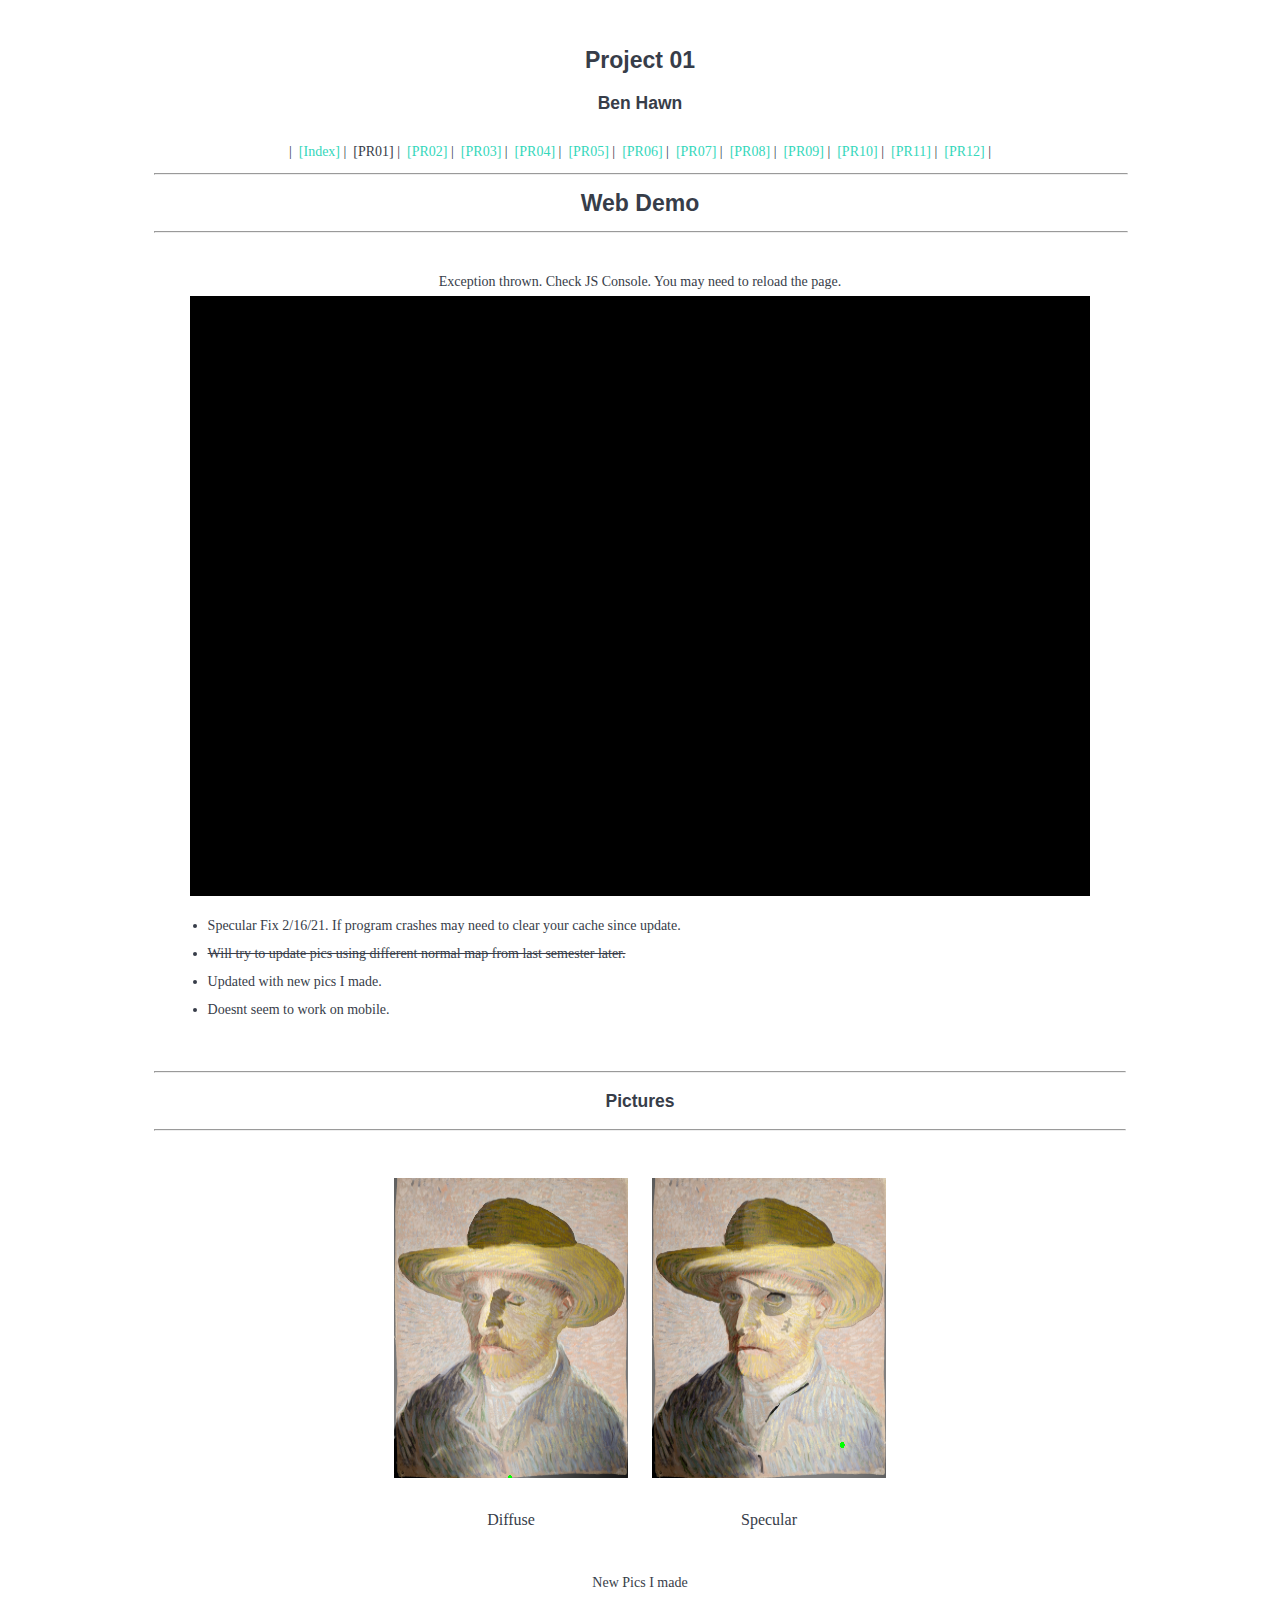
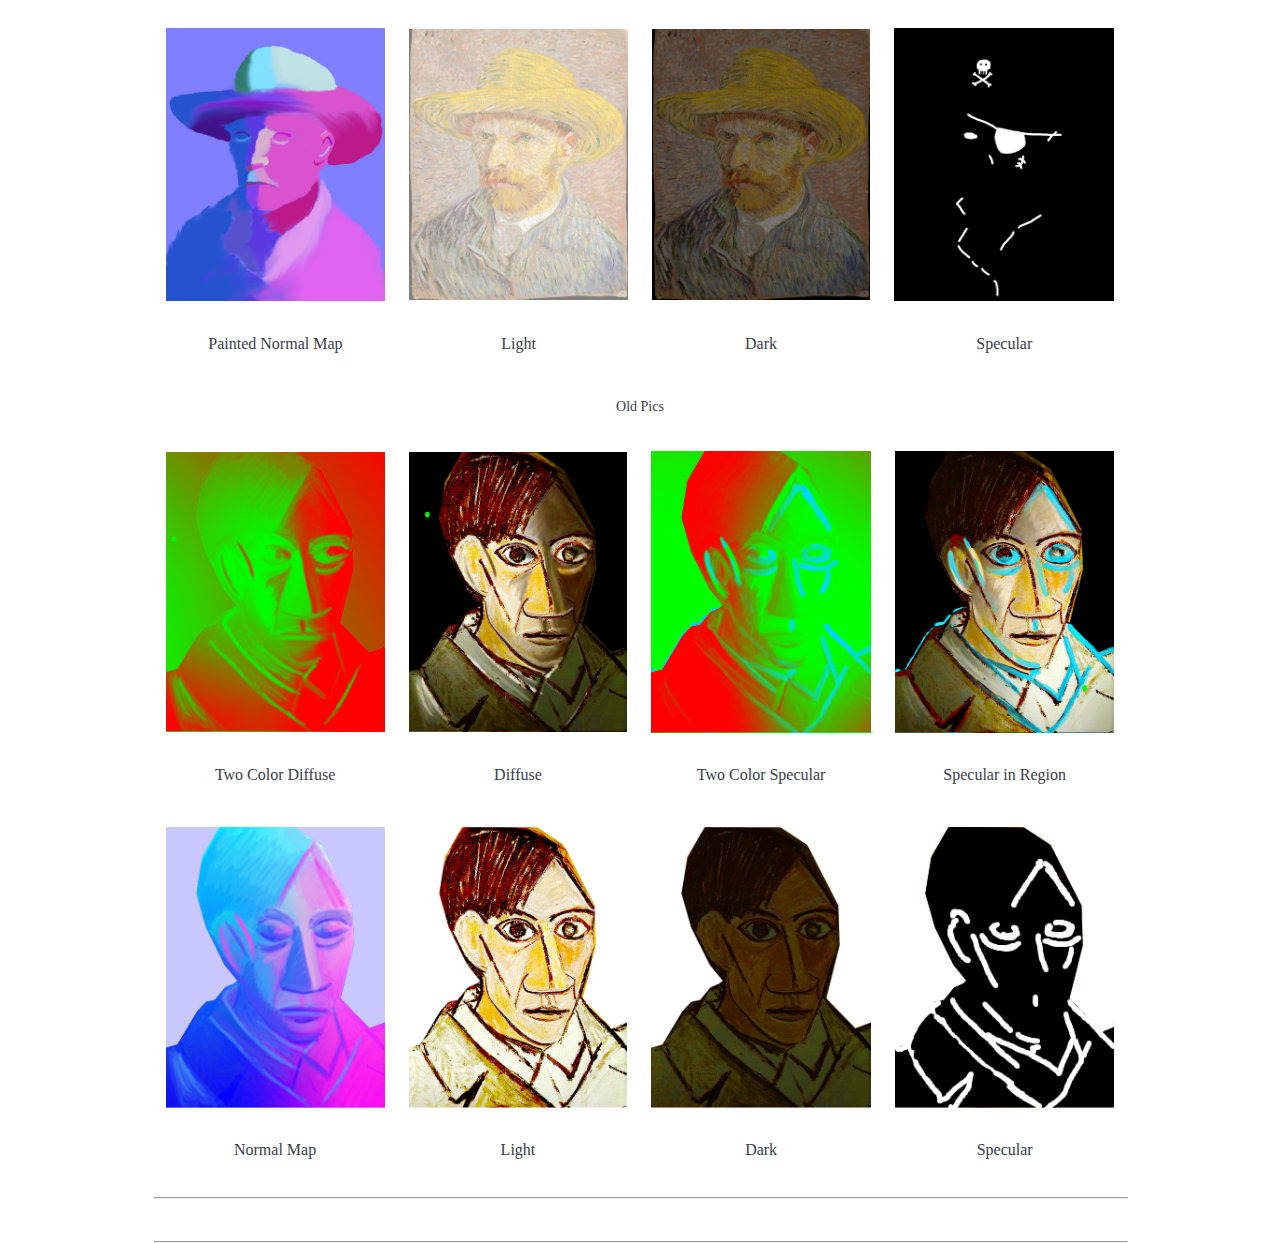
==== pr01/index.html @ 8c8f8797 "Add files via upload" ====
<html><head>
    <meta charset="utf-8">
    <title>PR01</title>
    <link rel="stylesheet" href="style.css">
</head>

<body id="preview">
    
    <!--------------------------- Start Title --------------------------------->
    
    <center>
        <h3 class="code-line" data-line-end="2" data-line-start="1"><a id="Project_09_1"></a>Project 01</h3>
        <h5 class="code-line" data-line-end="3" data-line-start="2"><a id="Ben_Hawn_2"></a>Ben Hawn</h5><br>
	</center>
	
	<!---------------------------- Page Index --------------------------------->
	
	<center>

    	<!-- Course host -->
    	|&nbsp; 
    	<a href="https://bhawn.github.io/CSCE_647">[Index]</a>&nbsp;|&nbsp;
        [PR01]&nbsp;|&nbsp;
    	<a href="https://bhawn.github.io/CSCE_647/pr02">[PR02]</a>&nbsp;|&nbsp; 
    	<a href="https://bhawn.github.io/CSCE_647/pr03">[PR03]</a>&nbsp;|&nbsp;
    	<a href="https://bhawn.github.io/CSCE_647/pr04">[PR04]</a>&nbsp;|&nbsp;
    	<a href="https://bhawn.github.io/CSCE_647/pr05">[PR05]</a>&nbsp;|&nbsp;
    	<a href="https://bhawn.github.io/CSCE_647/pr06">[PR06]</a>&nbsp;|&nbsp;
    	<a href="https://bhawn.github.io/CSCE_647/pr07">[PR07]</a>&nbsp;|&nbsp;
    	<a href="https://bhawn.github.io/CSCE_647/pr08">[PR08]</a>&nbsp;|&nbsp;
    	<a href="https://bhawn.github.io/CSCE_647/pr09">[PR09]</a>&nbsp;|&nbsp;
    	<a href="https://bhawn.github.io/CSCE_647/pr10">[PR10]</a>&nbsp;|&nbsp;
    	<a href="https://bhawn.github.io/CSCE_647/pr11">[PR11]</a>&nbsp;|&nbsp;
    	<a href="https://bhawn.github.io/CSCE_647/pr12">[PR12]</a>&nbsp;|
    	
    	
	</center>
	
	
	<!---------------------------- Web Demo Title ----------------------------->
	
    <hr width="100%">
        <h3 align="center" style="padding-top:0">Web Demo</h3>
    <hr width="100%"><br>
	
	
    <!---------------------------- Start Pictures ----------------------------->
    <!--------------------- Section Title --------------------->
    <!------------------- Emscripten WebDemo loader --------------------------->
    
    <figure id="spinner" style="overflow:visible" hidden=""><div class="spinner"></div>
        <center style="margin-top:.5em"><strong>
            Project 01
        </strong></center>
    </figure>
    <div class="emscripten" id="status"></div>
    <div class="emscripten"><progress id="progress" max="1" value="0" hidden=""></progress></div>
    <canvas class="emscripten" id="canvas" oncontextmenu="event.preventDefault()" tabindex="-1" width="900" height="600" style="cursor: default;"></canvas>
    <div class="emscripten">

        
        <!---------------------- Emscripten Loader -------------------->
        <!--
            Calling stub because of sigaction is expected behavior. 
            SDL_Init makes calls to sigaction. With ASSERTIONS=1 emscripten will 
            warn because signal as not supported. 
        -->
        
        <!--Not really needed but left.-->
        <textarea class="emscripten" id="output" rows="0" style="display: none!important;"></textarea>
        <script>
            var statusElement = document.getElementById("status"),
                progressElement = document.getElementById("progress"),
                spinnerElement = document.getElementById("spinner"),
                Module = {
                    preRun: [],
                    postRun: [],
                    // No longer used. removed printbox
                    
                    print: function() {
                        
                        var e = document.getElementById("output");
                        return e && (e.value = ""),
                        function(t) { 
                            arguments.length > 1 && (t = Array.prototype.slice.call(arguments).join(" ")), 
                            console.log(t), 
                            e && (e.value += t + "\n", e.scrollTop = e.scrollHeight) 
                        }
                    }(),
                    printErr: function(e) { 
                        arguments.length > 1 && (e = Array.prototype.slice.call(arguments).join(" ")), 
                        console.error(e) 
                    },
                    canvas: function() { 
                        var e = document.getElementById("canvas"); 
                        return e.addEventListener("webglcontextlost", (function(e) { 
                            alert("WebGL context lost. You will need to reload the page."), 
                            e.preventDefault() 
                        }), !1), 
                        e 
                    }(),
                    setStatus: function(e) {
                        if (Module.setStatus.last || (Module.setStatus.last = { time: Date.now(), text: "" }), e !== Module.setStatus.last.text) {
                            var t = e.match(/([^(]+)\((\d+(\.\d+)?)\/(\d+)\)/),
                            n = Date.now();
                            t && n - Module.setStatus.last.time < 30 || (Module.setStatus.last.time = n, Module.setStatus.last.text = e, t ? (e = t[1], progressElement.value = 100 * parseInt(t[2]), progressElement.max = 100 * parseInt(t[4]), progressElement.hidden = !1, spinnerElement.hidden = !1) : (progressElement.value = null, progressElement.max = null, progressElement.hidden = !0, e || (spinnerElement.hidden = !0)), statusElement.innerHTML = e)
                        }
                    },
                    totalDependencies: 0,
                    monitorRunDependencies: function(e) { 
                        this.totalDependencies = Math.max(this.totalDependencies, e), 
                        Module.setStatus(e ? "Preparing... (" + (this.totalDependencies - e) + "/" + this.totalDependencies + ")" : "All downloads complete.") 
                    }
                };
                
            Module.setStatus("Downloading..."), 
            
            window.onerror = function() { 
                Module.setStatus("Exception thrown. Check JS Console.\nYou may need to reload the page."), 
                spinnerElement.style.display = "none", 
                Module.setStatus = function(e) { e && Module.printErr("[post-exception status] " + e) }
            }
        </script>
        
       <script async="" src="index.js"></script>
        
		
    </div>
    <ul>
		<li>Specular Fix 2/16/21. If program crashes may need to clear your cache since update.</li>
		<li><strike>Will try to update pics using different normal map from last semester later.</strike></li>
		<li>Updated with new pics I made.</li>
		<li>Doesnt seem to work on mobile.</li>


		
	</ul>
    
    <!---------------------------- Start Pictures ----------------------------->
    <!--------------------- Section Title --------------------->
    
    <br><hr>
    <h5 align="center" style="padding-bottom:1rem">Pictures</h5>
    <hr><br>

	
	<center>
	<table>
            <tbody>
				<tr align="center">
                    <td></td>
                    <td><img alt="diffuse.png" src="diffuse_vg.png" height="300px"></td>
                    <td><img alt="2ColorSpec.png" src="specular_vg_text.png" height="300px"></td>

                    <td></td>
                </tr>
                <tr align="center">
                    <td>
                        
                    </td>
                    <td>
                        <p>Diffuse</p>
                    </td>
                    <td>
                        <p>Specular</p>
                    </td>
					<td>
                    </td>

                </tr>
			
                
			</tbody>
		</table>
		<p>New Pics I made</p>
		<table>
            <tbody>
				<tr align="center">
                    <td><img alt="normal2.png" src="van_gogh_map.png" height="300px"></td>
                    <td><img alt="light1.png" src="van_gogh_light.png" height="300px"></td>
                    <td><img alt="dark1.png" src="van_gogh_dark.png" height="300px"></td>
                    <td><img alt="spec1.png" src="van_gogh_specular.png" height="300px"></td>
                </tr>
                <tr align="center">
                    <td>
                        <p>Painted Normal Map</p>
                    </td>
                    <td>
                        <p>Light</p>
                    </td>
                    <td>
                        <p>Dark</p>
                    </td>
                    <td>
                        <p>Specular</p>
                    </td>
                </tr>
				</tbody>
		</table>
		<p>Old Pics</p>
		<table>
            <tbody>
				<tr align="center">
                    <td><img alt="two_color_diffuse.png" src="two_color_diffuse.png" height="300px"></td>
                    <td><img alt="diffuse.png" src="diffuse.png" height="300px"></td>
                    <td><img alt="2ColorSpec.png" src="2ColorSpec.png" height="300px"></td>

                    <td><img alt="spec.png" src="spec.png" height="300px"></td>
                </tr>
                <tr align="center">
                    <td>
                        <p>Two Color Diffuse</p>
                    </td>
                    <td>
                        <p>Diffuse</p>
                    </td>
                    <td>
                        <p>Two Color Specular</p>
                    </td>
					<td>
                        <p>Specular in Region</p>
                    </td>

                </tr>
			
			
                <tr align="center">
                    <td><img alt="normal2.png" src="normal2.png" height="300px"></td>
                    <td><img alt="light1.png" src="light1.png" height="300px"></td>
                    <td><img alt="dark1.png" src="dark1.png" height="300px"></td>
                    <td><img alt="spec1.png" src="spec1.png" height="300px"></td>
                </tr>
                <tr align="center">
                    <td>
                        <p>Normal Map</p>
                    </td>
                    <td>
                        <p>Light</p>
                    </td>
                    <td>
                        <p>Dark</p>
                    </td>
                    <td>
                        <p>Specular</p>
                    </td>
                </tr>
        </tbody>
</table>
	</center>
    <hr width="100%"><br>
    <hr width="100%">
    
    


</body></html>
---- pr01/style.css ----
/*<!-- KATEX STYLE -->*/
/*@charset "UTF-8";*/
/*@import 'https://cdnjs.cloudflare.com/ajax/libs/KaTeX/0.9.0-alpha2/katex.min.css';*/
code {color: #c7254e;background-color: #f9f2f4;border-radius: 4px }code, kbd {padding: 2px 4px }kbd {color: #fff;background-color: #333;border-radius: 3px;box-shadow: inset 0 -1px 0 rgba(0, 0, 0, .25) }kbd kbd {padding: 0;font-size: 100%;box-shadow: none }pre {display: block;margin: 0 0 10px;word-break: break-all;word-wrap: break-word;color: #333;background-color: #f5f5f5;border: 1px solid #ccc;border-radius: 4px }pre code {padding: 0;font-size: inherit;color: inherit;white-space: pre-wrap;background-color: transparent;border-radius: 0 }.pre-scrollable {max-height: 340px;overflow-y: scroll }table {background-color: transparent }th {text-align: left }.table {width: 100%;max-width: 100%;margin-bottom: 20px }.table>thead>tr>th {padding: 8px;line-height: 1.4285714;border-top: 1px solid #ddd }.table>thead>tr>td, .table>tbody>tr>th, .table>tbody>tr>td, .table>tfoot>tr>th, .table>tfoot>tr>td {padding: 8px;line-height: 1.4285714;vertical-align: top;border-top: 1px solid #ddd }.table>thead>tr>th {vertical-align: bottom;border-bottom: 2px solid #ddd }.table>caption+thead>tr:first-child>th, .table>caption+thead>tr:first-child>td, .table>colgroup+thead>tr:first-child>th, .table>colgroup+thead>tr:first-child>td, .table>thead:first-child>tr:first-child>th, .table>thead:first-child>tr:first-child>td {border-top: 0 }.table>tbody+tbody {border-top: 2px solid #ddd }.table .table {background-color: #fff }
.table-condensed>thead>tr>th, .table-condensed>thead>tr>td, .table-condensed>tbody>tr>th, .table-condensed>tbody>tr>td, .table-condensed>tfoot>tr>th, .table-condensed>tfoot>tr>td {padding: 5px }.table-bordered, .table-bordered>thead>tr>th, .table-bordered>thead>tr>td, .table-bordered>tbody>tr>th, .table-bordered>tbody>tr>td, .table-bordered>tfoot>tr>th, .table-bordered>tfoot>tr>td {border: 1px solid #ddd }.table-bordered>thead>tr>th, .table-bordered>thead>tr>td {border-bottom-width: 2px }.table-striped>tbody>tr:nth-child(odd)>td, .table-striped>tbody>tr:nth-child(odd)>th {background-color: #f9f9f9 }.table-hover>tbody>tr:hover>td, .table-hover>tbody>tr:hover>th {background-color: #f5f5f5 }table col[class*="col-"] {position: static;float: none;display: table-column }table td[class*="col-"], table th[class*="col-"] {position: static;float: none;display: table-cell }.table>thead>tr>td.active, .table>thead>tr>th.active, .table>thead>tr.active>td, .table>thead>tr.active>th, .table>tbody>tr>td.active, .table>tbody>tr>th.active, .table>tbody>tr.active>td, .table>tbody>tr.active>th, .table>tfoot>tr>td.active, .table>tfoot>tr>th.active, .table>tfoot>tr.active>td, .table>tfoot>tr.active>th {background-color: #f5f5f5 }.table-hover>tbody>tr>td.active:hover, .table-hover>tbody>tr>th.active:hover, .table-hover>tbody>tr.active:hover>td, .table-hover>tbody>tr:hover>.active, .table-hover>tbody>tr.active:hover>th {background-color: #e8e8e8 }.table>thead>tr>td.success, .table>thead>tr>th.success, .table>thead>tr.success>td, .table>thead>tr.success>th, .table>tbody>tr>td.success, .table>tbody>tr>th.success, .table>tbody>tr.success>td, .table>tbody>tr.success>th, .table>tfoot>tr>td.success, .table>tfoot>tr>th.success, .table>tfoot>tr.success>td, .table>tfoot>tr.success>th {background-color: #dff0d8 }.table-hover>tbody>tr>td.success:hover, .table-hover>tbody>tr>th.success:hover, .table-hover>tbody>tr.success:hover>td, .table-hover>tbody>tr:hover>.success, .table-hover>tbody>tr.success:hover>th {background-color: #d0e9c6 }.table>thead>tr>td.info, .table>thead>tr>th.info, .table>thead>tr.info>td, .table>thead>tr.info>th, .table>tbody>tr>td.info, .table>tbody>tr>th.info, .table>tbody>tr.info>td, .table>tbody>tr.info>th, .table>tfoot>tr>td.info, .table>tfoot>tr>th.info, .table>tfoot>tr.info>td, .table>tfoot>tr.info>th {background-color: #d9edf7 }.table-hover>tbody>tr>td.info:hover, .table-hover>tbody>tr>th.info:hover, .table-hover>tbody>tr.info:hover>td, .table-hover>tbody>tr:hover>.info, .table-hover>tbody>tr.info:hover>th {background-color: #c4e3f3 }.table>thead>tr>td.warning, .table>thead>tr>th.warning, .table>thead>tr.warning>td, .table>thead>tr.warning>th, .table>tbody>tr>td.warning, .table>tbody>tr>th.warning, .table>tbody>tr.warning>td, .table>tbody>tr.warning>th, .table>tfoot>tr>td.warning, .table>tfoot>tr>th.warning, .table>tfoot>tr.warning>td, .table>tfoot>tr.warning>th {background-color: #fcf8e3 }.table-hover>tbody>tr>td.warning:hover, .table-hover>tbody>tr>th.warning:hover, .table-hover>tbody>tr.warning:hover>td, .table-hover>tbody>tr:hover>.warning, .table-hover>tbody>tr.warning:hover>th {background-color: #faf2cc }.table>thead>tr>td.danger, .table>thead>tr>th.danger, .table>thead>tr.danger>td, .table>thead>tr.danger>th, .table>tbody>tr>td.danger, .table>tbody>tr>th.danger, .table>tbody>tr.danger>td, .table>tbody>tr.danger>th, .table>tfoot>tr>td.danger, .table>tfoot>tr>th.danger, .table>tfoot>tr.danger>td, .table>tfoot>tr.danger>th {background-color: #f2dede }.table-hover>tbody>tr>td.danger:hover, .table-hover>tbody>tr>th.danger:hover, .table-hover>tbody>tr.danger:hover>td, .table-hover>tbody>tr:hover>.danger, .table-hover>tbody>tr.danger:hover>th {background-color: #ebcccc }fieldset {border: 0;min-width: 0 }legend {display: block;width: 100%;margin-bottom: 20px;font-size: 21px;line-height: inherit;color: #333;border-bottom: 1px solid #e5e5e5 }label {display: inline-block;max-width: 100%;margin-bottom: 5px;font-weight: 700 }input[type="radio"], input[type="checkbox"] {margin: 4px 0 0;margin-top: 1px \9;line-height: normal }input[type="file"] {display: block }input[type="range"] {display: block;width: 100% }select[multiple], select[size] {height: auto }input[type="file"]:focus, input[type="radio"]:focus, input[type="checkbox"]:focus {outline: thin dotted;outline: 5px auto -webkit-focus-ring-color;outline-offset: -2px }output {padding-top: 7px }output, .form-control {display: block;font-size: 14px;line-height: 1.4285714;color: #555 }.form-control {width: 100%;height: 34px;padding: 6px 12px;background-color: #fff;background-image: none;border: 1px solid #ccc;border-radius: 4px;box-shadow: inset 0 1px 1px rgba(0, 0, 0, .075);transition: border-color ease-in-out .15s, box-shadow ease-in-out .15s }.form-control:focus {border-color: #66afe9;outline: 0;box-shadow: inset 0 1px 1px rgba(0, 0, 0, .075), 0 0 8px rgba(102, 175, 233, .6) }.form-control::-moz-placeholder {color: #777;opacity: 1 }.form-control:-ms-input-placeholder {color: #777 }
.form-control::-webkit-input-placeholder {color: #777 }.form-control[disabled], .form-control[readonly], fieldset[disabled] .form-control {cursor: not-allowed;background-color: #eee;opacity: 1 }textarea.form-control {height: auto }input[type="date"], input[type="time"], input[type="datetime-local"], input[type="month"] {line-height: 34px;line-height: 1.4285714 \0 }input[type="date"].input-sm, .form-horizontal .form-group-sm input.form-control[type="date"], .input-group-sm>input.form-control[type="date"], .input-group-sm>input.input-group-addon[type="date"], .input-group-sm>.input-group-btn>input.btn[type="date"], input[type="time"].input-sm, .form-horizontal .form-group-sm input.form-control[type="time"], .input-group-sm>input.form-control[type="time"], .input-group-sm>input.input-group-addon[type="time"], .input-group-sm>.input-group-btn>input.btn[type="time"], input[type="datetime-local"].input-sm, .form-horizontal .form-group-sm input.form-control[type="datetime-local"], .input-group-sm>input.form-control[type="datetime-local"], .input-group-sm>input.input-group-addon[type="datetime-local"], .input-group-sm>.input-group-btn>input.btn[type="datetime-local"], input[type="month"].input-sm, .form-horizontal .form-group-sm input.form-control[type="month"], .input-group-sm>input.form-control[type="month"], .input-group-sm>input.input-group-addon[type="month"], .input-group-sm>.input-group-btn>input.btn[type="month"] {line-height: 30px }input[type="date"].input-lg, .form-horizontal .form-group-lg input.form-control[type="date"], .input-group-lg>input.form-control[type="date"], .input-group-lg>input.input-group-addon[type="date"], .input-group-lg>.input-group-btn>input.btn[type="date"], input[type="time"].input-lg, .form-horizontal .form-group-lg input.form-control[type="time"], .input-group-lg>input.form-control[type="time"], .input-group-lg>input.input-group-addon[type="time"], .input-group-lg>.input-group-btn>input.btn[type="time"], input[type="datetime-local"].input-lg, .form-horizontal .form-group-lg input.form-control[type="datetime-local"], .input-group-lg>input.form-control[type="datetime-local"], .input-group-lg>input.input-group-addon[type="datetime-local"], .input-group-lg>.input-group-btn>input.btn[type="datetime-local"], input[type="month"].input-lg, .form-horizontal .form-group-lg input.form-control[type="month"], .input-group-lg>input.form-control[type="month"], .input-group-lg>input.input-group-addon[type="month"], .input-group-lg>.input-group-btn>input.btn[type="month"] {line-height: 46px }.form-group {margin-bottom: 15px }.radio, .checkbox {position: relative;display: block;min-height: 20px;margin-top: 10px;margin-bottom: 10px }.radio label, .checkbox label {padding-left: 20px;margin-bottom: 0;font-weight: 400;cursor: pointer }.radio input[type="radio"], .radio-inline input[type="radio"], .checkbox input[type="checkbox"], .checkbox-inline input[type="checkbox"] {position: absolute;margin-left: -20px;margin-top: 4px \9 }.radio+.radio, .checkbox+.checkbox {margin-top: -5px }.radio-inline, .checkbox-inline {display: inline-block;padding-left: 20px;margin-bottom: 0;vertical-align: middle;font-weight: 400;cursor: pointer }.radio-inline+.radio-inline, .checkbox-inline+.checkbox-inline {margin-top: 0;margin-left: 10px }input[type="radio"][disabled], input[type="radio"].disabled, fieldset[disabled] input[type="radio"], input[type="checkbox"][disabled], input[type="checkbox"].disabled, fieldset[disabled] input[type="checkbox"], .radio-inline.disabled, fieldset[disabled] .radio-inline, .checkbox-inline.disabled, fieldset[disabled] .checkbox-inline, .radio.disabled label, fieldset[disabled] .radio label, .checkbox.disabled label, fieldset[disabled] .checkbox label {cursor: not-allowed }.form-control-static {padding-top: 7px;padding-bottom: 7px;margin-bottom: 0 }.form-control-static.input-lg, .form-horizontal .form-group-lg .form-control-static.form-control, .input-group-lg>.form-control-static.form-control, .input-group-lg>.form-control-static.input-group-addon, .input-group-lg>.input-group-btn>.form-control-static.btn, .form-control-static.input-sm, .form-horizontal .form-group-sm .form-control-static.form-control, .input-group-sm>.form-control-static.form-control, .input-group-sm>.form-control-static.input-group-addon, .input-group-sm>.input-group-btn>.form-control-static.btn {padding-left: 0;padding-right: 0 }.input-sm, .form-horizontal .form-group-sm .form-control, .input-group-sm>.form-control {height: 30px;padding: 5px 10px;font-size: 12px;line-height: 1.5;border-radius: 3px }.input-group-sm>.input-group-addon {height: 30px;line-height: 1.5 }.input-group-sm>.input-group-btn>.btn {height: 30px;padding: 5px 10px;font-size: 12px;line-height: 1.5;border-radius: 3px }select.input-sm, .form-horizontal .form-group-sm select.form-control, .input-group-sm>select.form-control, .input-group-sm>select.input-group-addon, .input-group-sm>.input-group-btn>select.btn {height: 30px;line-height: 30px }textarea.input-sm, .form-horizontal .form-group-sm textarea.form-control, .input-group-sm>textarea.form-control, .input-group-sm>textarea.input-group-addon, .input-group-sm>.input-group-btn>textarea.btn, select[multiple].input-sm, .form-horizontal .form-group-sm select.form-control[multiple], .input-group-sm>select.form-control[multiple], .input-group-sm>select.input-group-addon[multiple], .input-group-sm>.input-group-btn>select.btn[multiple] {height: auto }.input-lg, .form-horizontal .form-group-lg .form-control, .input-group-lg>.form-control {height: 46px;padding: 10px 16px;font-size: 18px;line-height: 1.33;border-radius: 6px }.input-group-lg>.input-group-addon {height: 46px;line-height: 1.33 }.input-group-lg>.input-group-btn>.btn {height: 46px;padding: 10px 16px;font-size: 18px;line-height: 1.33;border-radius: 6px }select.input-lg, .form-horizontal .form-group-lg select.form-control, .input-group-lg>select.form-control, .input-group-lg>select.input-group-addon, .input-group-lg>.input-group-btn>select.btn {height: 46px;line-height: 46px }textarea.input-lg, .form-horizontal .form-group-lg textarea.form-control, .input-group-lg>textarea.form-control, .input-group-lg>textarea.input-group-addon, .input-group-lg>.input-group-btn>textarea.btn, select[multiple].input-lg, .form-horizontal .form-group-lg select.form-control[multiple], .input-group-lg>select.form-control[multiple], .input-group-lg>select.input-group-addon[multiple], .input-group-lg>.input-group-btn>select.btn[multiple] {height: auto }.has-feedback {position: relative }.has-feedback .form-control {padding-right: 42.5px }
.form-control-feedback {position: absolute;top: 25px;right: 0;z-index: 2;display: block;width: 34px;height: 34px;line-height: 34px;text-align: center }.input-lg+.form-control-feedback, .form-horizontal .form-group-lg .form-control+.form-control-feedback, .input-group-lg>.form-control+.form-control-feedback, .input-group-lg>.input-group-addon+.form-control-feedback, .input-group-lg>.input-group-btn>.btn+.form-control-feedback {width: 46px;height: 46px;line-height: 46px }.input-sm+.form-control-feedback, .form-horizontal .form-group-sm .form-control+.form-control-feedback, .input-group-sm>.form-control+.form-control-feedback, .input-group-sm>.input-group-addon+.form-control-feedback, .input-group-sm>.input-group-btn>.btn+.form-control-feedback {width: 30px;height: 30px;line-height: 30px }.has-success .help-block, .has-success .control-label, .has-success .radio, .has-success .checkbox, .has-success .radio-inline, .has-success .checkbox-inline {color: #3c763d }.has-success .form-control {border-color: #3c763d;box-shadow: inset 0 1px 1px rgba(0, 0, 0, .075) }.has-success .form-control:focus {border-color: #2b542c;box-shadow: inset 0 1px 1px rgba(0, 0, 0, .075), 0 0 6px #67b168 }.has-success .input-group-addon {color: #3c763d;border-color: #3c763d;background-color: #dff0d8 }.has-success .form-control-feedback {color: #3c763d }.has-warning .help-block, .has-warning .control-label, .has-warning .radio, .has-warning .checkbox, .has-warning .radio-inline, .has-warning .checkbox-inline {color: #8a6d3b }.has-warning .form-control {border-color: #8a6d3b;box-shadow: inset 0 1px 1px rgba(0, 0, 0, .075) }.has-warning .form-control:focus {border-color: #66512c;box-shadow: inset 0 1px 1px rgba(0, 0, 0, .075), 0 0 6px #c0a16b }.has-warning .input-group-addon {color: #8a6d3b;border-color: #8a6d3b;background-color: #fcf8e3 }.has-warning .form-control-feedback {color: #8a6d3b }.has-error .help-block, .has-error .control-label, .has-error .radio, .has-error .checkbox, .has-error .radio-inline, .has-error .checkbox-inline {color: #a94442 }.has-error .form-control {border-color: #a94442;box-shadow: inset 0 1px 1px rgba(0, 0, 0, .075) }.has-error .form-control:focus {border-color: #843534;box-shadow: inset 0 1px 1px rgba(0, 0, 0, .075), 0 0 6px #ce8483 }.has-error .input-group-addon {color: #a94442;border-color: #a94442;background-color: #f2dede }.has-error .form-control-feedback {color: #a94442 }.has-feedback label.sr-only~.form-control-feedback {top: 0 }.help-block {display: block;margin-top: 5px;margin-bottom: 10px;color: #737373 }.form-horizontal .radio, .form-horizontal .checkbox, .form-horizontal .radio-inline, .form-horizontal .checkbox-inline {margin-top: 0;margin-bottom: 0;padding-top: 7px }.form-horizontal .radio, .form-horizontal .checkbox {min-height: 27px }.form-horizontal .form-group {margin-left: -15px;margin-right: -15px }.form-horizontal .form-group:before {content: " ";display: table }.form-horizontal .form-group:after {content: " ";display: table;clear: both }.form-horizontal .has-feedback .form-control-feedback {top: 0;right: 15px }.btn {display: inline-block;vertical-align: middle;cursor: pointer;background-image: none;border: 1px solid transparent;white-space: nowrap;-webkit-user-select: none;-moz-user-select: none;-ms-user-select: none;user-select: none }.btn:focus, .btn:active:focus, .btn.active:focus {outline: thin dotted;outline: 5px auto -webkit-focus-ring-color;outline-offset: -2px }.btn:hover, .btn:focus {color: #333;text-decoration: none }.btn:active, .btn.active {outline: 0;background-image: none;box-shadow: inset 0 3px 5px rgba(0, 0, 0, .125) }.btn.disabled, .btn[disabled], fieldset[disabled] .btn {cursor: not-allowed;pointer-events: none;opacity: .65;filter: alpha(opacity=65);box-shadow: none }.btn-default {color: #333;background-color: #fff;border-color: #ccc }.btn-default:hover, .btn-default:focus, .btn-default:active, .btn-default.active, .open>.btn-default.dropdown-toggle {color: #333;background-color: #e6e6e6;border-color: #adadad }.btn-default:active, .btn-default.active, .open>.btn-default.dropdown-toggle {background-image: none }.btn-default.disabled, .btn-default.disabled:hover, .btn-default.disabled:focus, .btn-default.disabled:active, .btn-default.disabled.active, .btn-default[disabled], .btn-default[disabled]:hover, .btn-default[disabled]:focus, .btn-default[disabled]:active, .btn-default[disabled].active, fieldset[disabled] .btn-default, fieldset[disabled] .btn-default:hover, fieldset[disabled] .btn-default:focus, fieldset[disabled] .btn-default:active, fieldset[disabled] .btn-default.active {background-color: #fff;border-color: #ccc }.btn-default .badge {color: #fff;background-color: #333 }.btn-primary {color: #fff;background-color: #428bca;border-color: #357ebd }.btn-primary:hover, .btn-primary:focus, .btn-primary:active, .btn-primary.active, .open>.btn-primary.dropdown-toggle {color: #fff;background-color: #3071a9;border-color: #285e8e }.btn-primary:active, .btn-primary.active, .open>.btn-primary.dropdown-toggle {background-image: none }.btn-primary.disabled, .btn-primary.disabled:hover, .btn-primary.disabled:focus, .btn-primary.disabled:active, .btn-primary.disabled.active, .btn-primary[disabled], .btn-primary[disabled]:hover, .btn-primary[disabled]:focus, .btn-primary[disabled]:active, .btn-primary[disabled].active, fieldset[disabled] .btn-primary, fieldset[disabled] .btn-primary:hover, fieldset[disabled] .btn-primary:focus, fieldset[disabled] .btn-primary:active, fieldset[disabled] .btn-primary.active {background-color: #428bca;border-color: #357ebd }.btn-primary .badge {color: #428bca;background-color: #fff }.btn-success {color: #fff;background-color: #5cb85c;border-color: #4cae4c }.btn-success:hover, .btn-success:focus, .btn-success:active, .btn-success.active, .open>.btn-success.dropdown-toggle {color: #fff;background-color: #449d44;border-color: #398439 }.btn-success:active, .btn-success.active, .open>.btn-success.dropdown-toggle {background-image: none }.btn-success.disabled, .btn-success.disabled:hover, .btn-success.disabled:focus, .btn-success.disabled:active, .btn-success.disabled.active, .btn-success[disabled], .btn-success[disabled]:hover, .btn-success[disabled]:focus, .btn-success[disabled]:active, .btn-success[disabled].active, fieldset[disabled] .btn-success, fieldset[disabled] .btn-success:hover, fieldset[disabled] .btn-success:focus, fieldset[disabled] .btn-success:active, fieldset[disabled] .btn-success.active {background-color: #5cb85c;border-color: #4cae4c }.btn-success .badge {color: #5cb85c;background-color: #fff }.btn-info {color: #fff;background-color: #5bc0de;border-color: #46b8da }.btn-info:hover, .btn-info:focus, .btn-info:active, .btn-info.active, .open>.btn-info.dropdown-toggle {color: #fff;background-color: #31b0d5;border-color: #269abc }.btn-info:active, .btn-info.active, .open>.btn-info.dropdown-toggle {background-image: none }.btn-info.disabled, .btn-info.disabled:hover, .btn-info.disabled:focus, .btn-info.disabled:active, .btn-info.disabled.active, .btn-info[disabled], .btn-info[disabled]:hover, .btn-info[disabled]:focus, .btn-info[disabled]:active, .btn-info[disabled].active, fieldset[disabled] .btn-info, fieldset[disabled] .btn-info:hover, fieldset[disabled] .btn-info:focus, fieldset[disabled] .btn-info:active, fieldset[disabled] .btn-info.active {background-color: #5bc0de;border-color: #46b8da }.btn-info .badge {color: #5bc0de;background-color: #fff }.btn-warning {color: #fff;background-color: #f0ad4e;border-color: #eea236 }.btn-warning:hover, .btn-warning:focus, .btn-warning:active, .btn-warning.active, .open>.btn-warning.dropdown-toggle {color: #fff;background-color: #ec971f;border-color: #d58512 }.btn-warning:active, .btn-warning.active, .open>.btn-warning.dropdown-toggle {background-image: none }.btn-warning.disabled, .btn-warning.disabled:hover, .btn-warning.disabled:focus, .btn-warning.disabled:active, .btn-warning.disabled.active, .btn-warning[disabled], .btn-warning[disabled]:hover, .btn-warning[disabled]:focus, .btn-warning[disabled]:active, .btn-warning[disabled].active, fieldset[disabled] .btn-warning, fieldset[disabled] .btn-warning:hover, fieldset[disabled] .btn-warning:focus, fieldset[disabled] .btn-warning:active, fieldset[disabled] .btn-warning.active {background-color: #f0ad4e;border-color: #eea236 }
.btn-warning .badge {color: #f0ad4e;background-color: #fff }.btn-danger {color: #fff;background-color: #d9534f;border-color: #d43f3a }.btn-danger:hover, .btn-danger:focus, .btn-danger:active, .btn-danger.active, .open>.btn-danger.dropdown-toggle {color: #fff;background-color: #c9302c;border-color: #ac2925 }.btn-danger:active, .btn-danger.active, .open>.btn-danger.dropdown-toggle {background-image: none }.btn-danger.disabled, .btn-danger.disabled:hover, .btn-danger.disabled:focus, .btn-danger.disabled:active, .btn-danger.disabled.active, .btn-danger[disabled], .btn-danger[disabled]:hover, .btn-danger[disabled]:focus, .btn-danger[disabled]:active, .btn-danger[disabled].active, fieldset[disabled] .btn-danger, fieldset[disabled] .btn-danger:hover, fieldset[disabled] .btn-danger:focus, fieldset[disabled] .btn-danger:active, fieldset[disabled] .btn-danger.active {background-color: #d9534f;border-color: #d43f3a }.btn-danger .badge {color: #d9534f;background-color: #fff }.btn-link {color: #428bca;font-weight: 400;cursor: pointer;border-radius: 0 }.btn-link, .btn-link:active, .btn-link[disabled], fieldset[disabled] .btn-link {background-color: transparent;box-shadow: none }.btn-link, .btn-link:hover, .btn-link:focus, .btn-link:active {border-color: transparent }.btn-link:hover, .btn-link:focus {color: #2a6496;text-decoration: underline;background-color: transparent }.btn-link[disabled]:hover, .btn-link[disabled]:focus, fieldset[disabled] .btn-link:hover, fieldset[disabled] .btn-link:focus {color: #777;text-decoration: none }.btn-lg {padding: 10px 16px;font-size: 18px;line-height: 1.33;border-radius: 6px }.btn-sm {padding: 5px 10px }.btn-sm, .btn-xs {font-size: 12px;line-height: 1.5;border-radius: 3px }.btn-xs {padding: 1px 5px }.btn-block {display: block;width: 100% }.btn-block+.btn-block {margin-top: 5px }input[type="submit"].btn-block, input[type="reset"].btn-block, input[type="button"].btn-block {width: 100% }.fade {opacity: 0;transition: opacity .15s linear }.fade.in {opacity: 1 }.collapse {display: none }.collapse.in {display: block }tr.collapse.in {display: table-row }tbody.collapse.in {display: table-row-group }.collapsing {position: relative;height: 0;overflow: hidden;transition: height .35s ease }.input-group {position: relative;display: table;border-collapse: separate }.input-group[class*="col-"] {float: none;padding-left: 0;padding-right: 0 }.input-group .form-control {position: relative;z-index: 2;float: left;width: 100%;margin-bottom: 0 }.input-group-addon, .input-group-btn, .input-group .form-control {display: table-cell }.input-group-addon:not(:first-child):not(:last-child), .input-group-btn:not(:first-child):not(:last-child), .input-group .form-control:not(:first-child):not(:last-child) {border-radius: 0 }.input-group-addon {white-space: nowrap }.input-group-addon, .input-group-btn {width: 1%;vertical-align: middle }.input-group-addon {padding: 6px 12px;font-size: 14px;font-weight: 400;line-height: 1;color: #555;text-align: center;background-color: #eee;border: 1px solid #ccc;border-radius: 4px }.input-group-addon.input-sm, .form-horizontal .form-group-sm .input-group-addon.form-control, .input-group-sm>.input-group-addon, .input-group-sm>.input-group-btn>.input-group-addon.btn {padding: 5px 10px;font-size: 12px;border-radius: 3px }.input-group-addon.input-lg, .form-horizontal .form-group-lg .input-group-addon.form-control, .input-group-lg>.input-group-addon, .input-group-lg>.input-group-btn>.input-group-addon.btn {padding: 10px 16px;font-size: 18px;border-radius: 6px }.input-group-addon input[type="radio"], .input-group-addon input[type="checkbox"] {margin-top: 0 }.input-group .form-control:first-child, .input-group-addon:first-child, .input-group-btn:first-child>.btn, .input-group-btn:first-child>.btn-group>.btn, .input-group-btn:first-child>.dropdown-toggle, .input-group-btn:last-child>.btn:not(:last-child):not(.dropdown-toggle), .input-group-btn:last-child>.btn-group:not(:last-child)>.btn {border-bottom-right-radius: 0;border-top-right-radius: 0 }.input-group-addon:first-child {border-right: 0 }.input-group .form-control:last-child, .input-group-addon:last-child, .input-group-btn:last-child>.btn, .input-group-btn:last-child>.btn-group>.btn, .input-group-btn:last-child>.dropdown-toggle, .input-group-btn:first-child>.btn:not(:first-child), .input-group-btn:first-child>.btn-group:not(:first-child)>.btn {border-bottom-left-radius: 0;border-top-left-radius: 0 }.input-group-addon:last-child {border-left: 0 }.input-group-btn {font-size: 0;white-space: nowrap }.input-group-btn, .input-group-btn>.btn {position: relative }.input-group-btn>.btn+.btn {margin-left: -1px }.input-group-btn>.btn:hover, .input-group-btn>.btn:focus, .input-group-btn>.btn:active {z-index: 2 }.input-group-btn:first-child>.btn, .input-group-btn:first-child>.btn-group {margin-right: -1px }.input-group-btn:last-child>.btn, .input-group-btn:last-child>.btn-group {margin-left: -1px }.pagination {display: inline-block;padding-left: 0;margin: 20px 0;border-radius: 4px }.pagination>li {display: inline }.pagination>li>a, .pagination>li>span {position: relative;float: left;padding: 6px 12px;line-height: 1.4285714;text-decoration: none;color: #428bca;background-color: #fff;border: 1px solid #ddd;margin-left: -1px }.pagination>li:first-child>a, .pagination>li:first-child>span {margin-left: 0;border-bottom-left-radius: 4px;border-top-left-radius: 4px }.pagination>li:last-child>a, .pagination>li:last-child>span {border-bottom-right-radius: 4px;border-top-right-radius: 4px }.pagination>li>a:hover, .pagination>li>a:focus, .pagination>li>span:hover, .pagination>li>span:focus {color: #2a6496;background-color: #eee;border-color: #ddd }.pagination>.active>a, .pagination>.active>a:hover, .pagination>.active>a:focus, .pagination>.active>span, .pagination>.active>span:hover, .pagination>.active>span:focus {z-index: 2;color: #fff;background-color: #428bca;border-color: #428bca;cursor: default }.pagination>.disabled>span, .pagination>.disabled>span:hover, .pagination>.disabled>span:focus, .pagination>.disabled>a, .pagination>.disabled>a:hover, .pagination>.disabled>a:focus {color: #777;background-color: #fff;border-color: #ddd;cursor: not-allowed }.pagination-lg>li>a, .pagination-lg>li>span {padding: 10px 16px;font-size: 18px }.pagination-lg>li:first-child>a, .pagination-lg>li:first-child>span {border-bottom-left-radius: 6px;border-top-left-radius: 6px }.pagination-lg>li:last-child>a, .pagination-lg>li:last-child>span {border-bottom-right-radius: 6px;border-top-right-radius: 6px }.pagination-sm>li>a, .pagination-sm>li>span {padding: 5px 10px;font-size: 12px }.pagination-sm>li:first-child>a, .pagination-sm>li:first-child>span {border-bottom-left-radius: 3px;border-top-left-radius: 3px }.pagination-sm>li:last-child>a, .pagination-sm>li:last-child>span {border-bottom-right-radius: 3px;border-top-right-radius: 3px }.close {float: right;font-size: 21px;font-weight: 700;line-height: 1;color: #000;text-shadow: 0 1px 0 #fff;opacity: .2;filter: alpha(opacity=20) }.close:hover, .close:focus {color: #000;text-decoration: none;cursor: pointer;opacity: .5;filter: alpha(opacity=50) }button.close {padding: 0;cursor: pointer;background: 0 0;border: 0;-webkit-appearance: none }.modal-open, .modal {overflow: hidden }.modal {display: none;position: fixed;top: 0;right: 0;bottom: 0;left: 0;z-index: 1050;-webkit-overflow-scrolling: touch;outline: 0 }.modal.fade .modal-dialog {transform: translate3d(0, -25%, 0);transition: transform .3s ease-out }.modal.in .modal-dialog {transform: translate3d(0, 0, 0) }.modal-open .modal {overflow-x: hidden;overflow-y: auto }.modal-dialog {position: relative;width: auto;margin: 10px }.modal-content {position: relative;background-color: #fff;border: 1px solid #999;border: 1px solid rgba(0, 0, 0, .2);border-radius: 6px;box-shadow: 0 3px 9px rgba(0, 0, 0, .5);background-clip: padding-box;outline: 0 }.modal-backdrop {position: fixed;top: 0;right: 0;bottom: 0;left: 0;z-index: 1040;background-color: #000 }.modal-backdrop.fade {opacity: 0;filter: alpha(opacity=0) }.modal-backdrop.in {opacity: .5;filter: alpha(opacity=50) }.modal-header {padding: 15px;border-bottom: 1px solid #e5e5e5;min-height: 16.4285714px }.modal-header .close {margin-top: -2px }.modal-title {margin: 0;line-height: 1.4285714 }.modal-body {position: relative;padding: 15px }
.modal-footer {padding: 15px;text-align: right;border-top: 1px solid #e5e5e5 }.modal-footer:before, .modal-footer:after {content: " ";display: table }.modal-footer:after {clear: both }.modal-footer .btn+.btn {margin-left: 5px;margin-bottom: 0 }.modal-footer .btn-group .btn+.btn {margin-left: -1px }.modal-footer .btn-block+.btn-block {margin-left: 0 }.modal-scrollbar-measure {position: absolute;top: -9999px;width: 50px;height: 50px;overflow: scroll }.clearfix:before, .clearfix:after {content: " ";display: table }.clearfix:after {clear: both }.center-block {display: block;margin-left: auto;margin-right: auto }.pull-right {float: right!important }.pull-left {float: left!important }.hide {display: none!important }.show {display: block!important }.invisible {visibility: hidden }.text-hide {font: 0/0 a;color: transparent;text-shadow: none;background-color: transparent;border: 0 }.hidden {display: none!important;visibility: hidden!important }.affix {position: fixed;transform: translate3d(0, 0, 0) }.hljs {display: block;overflow-x: auto;padding: .5em;background: #002b36;color: #839496;-webkit-text-size-adjust: none }.hljs-comment, .hljs-template_comment, .diff .hljs-header, .hljs-doctype, .hljs-pi, .lisp .hljs-string, .hljs-javadoc {color: #586e75 }.hljs-keyword, .hljs-winutils, .method, .hljs-addition, .css .hljs-tag, .hljs-request, .hljs-status, .nginx .hljs-title {color: #859900 }.hljs-number, .hljs-command, .hljs-string, .hljs-tag .hljs-value, .hljs-rules .hljs-value, .hljs-phpdoc, .hljs-dartdoc, .tex .hljs-formula, .hljs-regexp, .hljs-hexcolor, .hljs-link_url {color: #2aa198 }.hljs-title, .hljs-localvars, .hljs-chunk, .hljs-decorator, .hljs-built_in, .hljs-identifier, .vhdl .hljs-literal, .hljs-id, .css .hljs-function {color: #268bd2 }.hljs-attribute, .hljs-variable, .lisp .hljs-body, .smalltalk .hljs-number, .hljs-constant, .hljs-class .hljs-title, .hljs-parent, .hljs-type, .hljs-link_reference {color: #b58900 }.hljs-preprocessor, .hljs-preprocessor .hljs-keyword, .hljs-pragma, .hljs-shebang, .hljs-symbol, .hljs-symbol .hljs-string, .diff .hljs-change, .hljs-special, .hljs-attr_selector, .hljs-subst, .hljs-cdata, .css .hljs-pseudo, .hljs-header {color: #cb4b16 }.hljs-deletion, .hljs-important {color: #dc322f }.hljs-link_label {color: #6c71c4 }.tex .hljs-formula {background: #073642 }*, *:before, *:after {box-sizing: border-box }html {-ms-text-size-adjust: 100%;-webkit-text-size-adjust: 100% }article, aside, details, figcaption, figure, footer, header, hgroup, main, nav, section, summary {display: block }audio, canvas, progress, video {display: inline-block;vertical-align: baseline }audio:not([controls]) {display: none;height: 0 }[hidden], template {display: none }a {background: 0 0 }a:active, a:hover {outline: 0 }abbr[title] {border-bottom: 1px dotted }b, strong {font-weight: 700 }dfn {font-style: italic }h1 {margin: .67em 0 }mark {background: #ff0;color: #000 }small {font-size: 80% }sub, sup {font-size: 75%;line-height: 0;position: relative;vertical-align: baseline }sup {top: -.5em }sub {bottom: -.25em }images {border: 0 }svg:not(:root) {overflow: hidden }figure {margin: 1em 40px }hr {box-sizing: content-box;height: 0 }pre {overflow: auto }code, kbd {font-size: 1em }code, kbd, pre, samp {font-family: monospace, monospace }samp {font-size: 1em }button, input, optgroup, select, textarea {color: inherit;font: inherit;margin: 0 }button {overflow: visible }button, select {text-transform: none }button, html input[type="button"], input[type="reset"], input[type="submit"] {-webkit-appearance: button;cursor: pointer }button[disabled], html input[disabled] {cursor: default }button::-moz-focus-inner, input::-moz-focus-inner {border: 0;padding: 0 }input {line-height: normal }input[type="checkbox"], input[type="radio"] {box-sizing: border-box;padding: 0;margin-right: 5px }input[type="number"]::-webkit-inner-spin-button, input[type="number"]::-webkit-outer-spin-button {height: auto }input[type="search"] {-webkit-appearance: textfield;box-sizing: content-box }input[type="search"]::-webkit-search-cancel-button, input[type="search"]::-webkit-search-decoration {-webkit-appearance: none }fieldset {border: 1px solid silver;margin: 0 2px;padding: .35em .625em .75em }legend {border: 0;padding: 0 }textarea {overflow: auto }optgroup {font-weight: 700 }table {border-collapse: collapse;border-spacing: 0 }.debug {background-color: #ffc0cb!important }.ellipsis {overflow: hidden;text-overflow: ellipsis;white-space: nowrap }.ir {background-color: transparent;border: 0;overflow: hidden }.ir::before {content: '';display: block;height: 150%;width: 0 }html {font-size: .875em;background: #fff;color: #373D49 }html, body {font-family: Georgia, Cambria, serif;height: 100% }body {font-size: 1rem;font-weight: 400;line-height: 2rem }ul, ol {margin-bottom: .83999rem;padding-top: .16001rem }li {font-feature-settings: 'kern' 1, 'onum' 1, 'liga' 1;margin-left: 1rem }li>ul, li>ol {margin-bottom: 0 }p {padding-top: .66001rem;font-feature-settings: 'kern' 1, 'onum' 1, 'liga' 1;margin-top: 0 }p, pre {margin-bottom: 1.33999rem }pre {font-size: 1rem;padding: .66001rem 9.5px 9.5px;line-height: 2rem;background: linear-gradient(to bottom, #fff 0, #fff .75rem, #f5f7fa .75rem, #f5f7fa 2.75rem, #fff 2.75rem, #fff 4rem);background-size: 100% 4rem;border-color: #D3DAEA }blockquote {margin: 0 }blockquote p {font-size: 1rem;margin-bottom: .33999rem;font-style: italic;padding: .66001rem 1rem 1rem;border-left: 3px solid #A0AABF }th, td {padding: 12px }h1, h2, h3, h4, h5, h6 {font-family: "Source Sans Pro", "Helvetica Neue", Helvetica, Arial, sans-serif;font-feature-settings: 'dlig' 1, 'liga' 1, 'lnum' 1, 'kern' 1;font-style: normal;font-weight: 600;margin-top: 0 }h1 {line-height: 3rem;font-size: 2.0571429rem;margin-bottom: .21999rem;padding-top: .78001rem }h2 {font-size: 1.953125rem;margin-bottom: .1835837rem;padding-top: .8164163rem }h2, h3 {line-height: 3rem }h3 {font-size: 1.6457143rem;margin-bottom: .07599rem;padding-top: .92401rem }h4 {font-size: 1.5625rem;margin-bottom: .546865rem;padding-top: .453135rem }h5 {font-size: 1.25rem;margin-bottom: -.56251rem;padding-top: .56251rem }h6 {font-size: 1rem;margin-bottom: -.65001rem;padding-top: .65001rem }a {cursor: pointer;color: #35D7BB;text-decoration: none }a:hover, a:focus {border-bottom-color: #35D7BB;color: #dff9f4 }img {height: auto;max-width: 100% }dt {font-style: italic;font-weight: 600 }.g {display: block }.g:after {clear: both;content: '';display: table }.g-b {float: left;margin: 0;width: 100% }.g {margin-left: -16px;margin-right: -16px }.g-b {padding-left: 16px;padding-right: 16px }.g-b--center {display: block;float: none;margin: 0 auto }.g-b--right {float: right }.g-b--1of1 {width: 100% }.g-b--1of2, .g-b--2of4, .g-b--3of6, .g-b--4of8, .g-b--5of10, .g-b--6of12 {width: 50% }.g-b--1of3, .g-b--2of6, .g-b--4of12 {width: 33.333% }.g-b--2of3, .g-b--4of6, .g-b--8of12 {width: 66.666% }.g-b--1of4, .g-b--2of8, .g-b--3of12 {width: 25% }.g-b--3of4, .g-b--6of8, .g-b--9of12 {width: 75% }.g-b--1of5, .g-b--2of10 {width: 20% }.g-b--2of5, .g-b--4of10 {width: 40% }.g-b--3of5, .g-b--6of10 {width: 60% }.g-b--4of5, .g-b--8of10 {width: 80% }.g-b--1of6, .g-b--2of12 {width: 16.666% }.g-b--5of6, .g-b--10of12 {width: 83.333% }.g-b--1of8 {width: 12.5% }.g-b--3of8 {width: 37.5% }.g-b--5of8 {width: 62.5% }.g-b--7of8 {width: 87.5% }.g-b--1of10 {width: 10% }.g-b--3of10 {width: 30% }.g-b--7of10 {width: 70% }.g-b--9of10 {width: 90% }.g-b--1of12 {width: 8.333% }.g-b--5of12 {width: 41.666% }.g-b--7of12 {width: 58.333% }.g-b--11of12 {width: 91.666% }.g-b--push--1of1 {margin-left: 100% }.g-b--push--1of2, .g-b--push--2of4, .g-b--push--3of6, .g-b--push--4of8, .g-b--push--5of10, .g-b--push--6of12 {margin-left: 50% }.g-b--push--1of3, .g-b--push--2of6, .g-b--push--4of12 {margin-left: 33.333% }.g-b--push--2of3, .g-b--push--4of6, .g-b--push--8of12 {margin-left: 66.666% }.g-b--push--1of4, .g-b--push--2of8, .g-b--push--3of12 {margin-left: 25% }.g-b--push--3of4, .g-b--push--6of8, .g-b--push--9of12 {margin-left: 75% }.g-b--push--1of5, .g-b--push--2of10 {margin-left: 20% }.g-b--push--2of5, .g-b--push--4of10 {margin-left: 40% }.g-b--push--3of5, .g-b--push--6of10 {margin-left: 60% }.g-b--push--4of5, .g-b--push--8of10 {margin-left: 80% }.g-b--push--1of6, .g-b--push--2of12 {margin-left: 16.666% }.g-b--push--5of6, .g-b--push--10of12 {margin-left: 83.333% }
.g-b--push--1of8 {margin-left: 12.5% }.g-b--push--3of8 {margin-left: 37.5% }.g-b--push--5of8 {margin-left: 62.5% }.g-b--push--7of8 {margin-left: 87.5% }.g-b--push--1of10 {margin-left: 10% }.g-b--push--3of10 {margin-left: 30% }.g-b--push--7of10 {margin-left: 70% }.g-b--push--9of10 {margin-left: 90% }.g-b--push--1of12 {margin-left: 8.333% }.g-b--push--5of12 {margin-left: 41.666% }.g-b--push--7of12 {margin-left: 58.333% }.g-b--push--11of12 {margin-left: 91.666% }.g-b--pull--1of1 {margin-right: 100% }.g-b--pull--1of2, .g-b--pull--2of4, .g-b--pull--3of6, .g-b--pull--4of8, .g-b--pull--5of10, .g-b--pull--6of12 {margin-right: 50% }.g-b--pull--1of3, .g-b--pull--2of6, .g-b--pull--4of12 {margin-right: 33.333% }.g-b--pull--2of3, .g-b--pull--4of6, .g-b--pull--8of12 {margin-right: 66.666% }.g-b--pull--1of4, .g-b--pull--2of8, .g-b--pull--3of12 {margin-right: 25% }.g-b--pull--3of4, .g-b--pull--6of8, .g-b--pull--9of12 {margin-right: 75% }.g-b--pull--1of5, .g-b--pull--2of10 {margin-right: 20% }.g-b--pull--2of5, .g-b--pull--4of10 {margin-right: 40% }.g-b--pull--3of5, .g-b--pull--6of10 {margin-right: 60% }.g-b--pull--4of5, .g-b--pull--8of10 {margin-right: 80% }.g-b--pull--1of6, .g-b--pull--2of12 {margin-right: 16.666% }.g-b--pull--5of6, .g-b--pull--10of12 {margin-right: 83.333% }.g-b--pull--1of8 {margin-right: 12.5% }.g-b--pull--3of8 {margin-right: 37.5% }.g-b--pull--5of8 {margin-right: 62.5% }.g-b--pull--7of8 {margin-right: 87.5% }.g-b--pull--1of10 {margin-right: 10% }.g-b--pull--3of10 {margin-right: 30% }.g-b--pull--7of10 {margin-right: 70% }.g-b--pull--9of10 {margin-right: 90% }.g-b--pull--1of12 {margin-right: 8.333% }.g-b--pull--5of12 {margin-right: 41.666% }.g-b--pull--7of12 {margin-right: 58.333% }.g-b--pull--11of12 {margin-right: 91.666% }.splashscreen {position: fixed;top: 0;left: 0;width: 100%;height: 100%;background-color: #373D49;z-index: 22 }.splashscreen-dillinger {width: 260px;height: auto;display: block;margin: 0 auto;padding-bottom: 3rem }.splashscreen p {font-size: 1.25rem;padding-top: .56251rem;font-family: "Source Sans Pro", "Helvetica Neue", Helvetica, Arial, sans-serif;font-weight: 400;text-align: center;max-width: 500px;margin: 0 auto;color: #FFF }.sp-center {position: relative;transform: translateY(-50%);top: 50% }.open-menu>.wrapper {overflow-x: hidden }.page {margin: 0 auto;position: relative;top: 0;left: 0;width: 100%;height: 100%;z-index: 2;transition: all .25s ease-in-out;background-color: #fff;padding-top: 51px;will-change: left }.open-menu .page {left: 270px }.title {line-height: 1rem;font-size: .8rem;margin-bottom: .77999rem;padding-top: .22001rem;font-weight: 500;color: #A0AABF;letter-spacing: 1px;text-transform: uppercase;padding-left: 16px;padding-right: 16px;margin-top: 1rem }.split-preview .title {padding-left: 0 }.title-document {line-height: 1rem;font-size: 1.25rem;margin-bottom: .89999rem;padding-top: .10001rem;font-weight: 400;font-family: "Ubuntu Mono", Monaco;color: #373D49;padding-left: 16px;padding-right: 16px;width: 80%;min-width: 300px;outline: 0;border: none }.icon {display: block;margin: 0 auto;width: 36px;height: 36px;border-radius: 3px;text-align: center }.icon svg {display: inline-block;margin-left: auto;margin-right: auto }.icon-preview {background-color: #373D49;line-height: 40px }.icon-preview svg {width: 19px;height: 12px }.icon-settings {background-color: #373D49;line-height: 44px }.icon-settings svg {width: 18px;height: 18px }.icon-link {width: 16px;height: 16px;line-height: 1;margin-right: 24px;text-align: right }.navbar {background-color: #373D49;height: 51px;width: 100%;position: fixed;top: 0;left: 0;z-index: 6;transition: all .25s ease-in-out;will-change: left }.navbar:after {content: "";display: table;clear: both }.open-menu .navbar {left: 270px }.navbar-brand {float: left;margin: 0 0 0 24px;padding: 0;line-height: 42px }.navbar-brand svg {width: 85px;height: 11px }.nav-left {float: left }.nav-right {float: right }.nav-sidebar {width: 100% }.menu {list-style: none;margin: 0;padding: 0 }.menu a {border: 0;color: #A0AABF;font-family: "Source Sans Pro", "Helvetica Neue", Helvetica, Arial, sans-serif;outline: none;text-transform: uppercase }.menu a:hover {color: #35D7BB }.menu .menu-item {border: 0;display: none;float: left;margin: 0;position: relative }.menu .menu-item>a {display: block;font-size: 12px;height: 51px;letter-spacing: 1px;line-height: 51px;padding: 0 24px }.menu .menu-item--settings, .menu .menu-item--preview, .menu .menu-item--save-to.in-sidebar, .menu .menu-item--import-from.in-sidebar, .menu .menu-item--link-unlink.in-sidebar, .menu .menu-item--documents.in-sidebar {display: block }.menu .menu-item--documents {padding-bottom: 1rem }.menu .menu-item.open>a {background-color: #1D212A }.menu .menu-item-icon>a {height: auto;padding: 0 }.menu .menu-item-icon:hover>a {background-color: transparent }.menu .menu-link.open i {background-color: #1D212A }.menu .menu-link.open g {fill: #35D7BB }.menu .menu-link-preview, .menu .menu-link-settings {margin-top: 8px;width: 51px }.menu-sidebar {width: 100% }.menu-sidebar .menu-item {float: none;margin-bottom: 1px;width: 100% }.menu-sidebar .menu-item.open>a {background-color: #373D49 }.menu-sidebar .open .caret {transform: rotate(180deg) }.menu-sidebar>.menu-item:hover .dropdown a, .menu-sidebar>.menu-item:hover .settings a {background-color: transparent }.menu-sidebar .menu-link {background-color: #373D49;font-weight: 600 }.menu-sidebar .menu-link:after {content: "";display: table;clear: both }.menu-sidebar .menu-link>span {float: left }.menu-sidebar .menu-link>.caret {float: right;text-align: right;top: 22px }.menu-sidebar .dropdown, .menu-sidebar .settings {background-color: transparent;position: static;width: 100% }.dropdown {position: absolute;right: 0;top: 51px;width: 188px }.dropdown, .settings {display: none;background-color: #1D212A }.dropdown {padding: 0 }.dropdown, .settings, .sidebar-list {list-style: none;margin: 0 }.sidebar-list {padding: 0 }.dropdown li {margin: 32px 0;padding: 0 0 0 32px }.dropdown li, .settings li {line-height: 1 }.sidebar-list li {line-height: 1;margin: 32px 0;padding: 0 0 0 32px }.dropdown a {color: #D0D6E2 }.dropdown a, .settings a, .sidebar-list a {display: block;text-transform: none }.sidebar-list a {color: #D0D6E2 }.dropdown a:after, .settings a:after, .sidebar-list a:after {content: "";display: table;clear: both }.dropdown .icon, .settings .icon, .sidebar-list .icon {float: right }.open .dropdown, .open .settings, .open .sidebar-list {display: block }.open .dropdown.collapse, .open .collapse.settings, .open .sidebar-list.collapse {display: none }.open .dropdown.collapse.in, .open .collapse.in.settings, .open .sidebar-list.collapse.in {display: block }.dropdown .unlinked .icon, .settings .unlinked .icon, .sidebar-list .unlinked .icon {opacity: .3 }.dropdown.documents li, .documents.settings li, .sidebar-list.documents li {background-image: url("../img/icons/file.svg");background-position: 240px center;background-repeat: no-repeat;background-size: 14px 16px;padding: 3px 32px }.dropdown.documents li.octocat, .documents.settings li.octocat, .sidebar-list.documents li.octocat {background-image: url("../img/icons/octocat.svg");background-position: 234px center;background-size: 24px 24px }.dropdown.documents li:last-child, .documents.settings li:last-child, .sidebar-list.documents li:last-child {margin-bottom: 1rem }.dropdown.documents li.active a, .documents.settings li.active a, .sidebar-list.documents li.active a {color: #35D7BB }.settings {position: fixed;top: 67px;right: 16px;border-radius: 3px;width: 288px;background-color: #373D49;padding: 16px;z-index: 7 }.show-settings .settings {display: block }.settings .has-checkbox {float: left }.settings form {display: -ms-flexbox;display: flex;-ms-flex-direction: row;flex-direction: row;-ms-flex-pack: justify;justify-content: space-between }.settings input {width: 20% }.settings a {font-size: 1.25rem;font-family: "Source Sans Pro", "Helvetica Neue", Helvetica, Arial, sans-serif;font-weight: 400;-webkit-font-smoothing: antialiased;line-height: 28px;color: #D0D6E2 }.settings a:after {content: "";display: table;clear: both }.settings a:hover {color: #35D7BB }.settings li {border-bottom: 1px solid #4F535B;margin: 0;padding: 16px 0 }.settings li:last-child {border-bottom: none }.brand {border: none;display: block }.brand:hover g {fill: #35D7BB }
.toggle {display: block;float: left;height: 16px;padding: 25px 16px 26px;width: 40px }.toggle span:after, .toggle span:before {content: '';left: 0;position: absolute;top: -6px }.toggle span:after {top: 6px }.toggle span {display: block;position: relative }.toggle span, .toggle span:after, .toggle span:before {-webkit-backface-visibility: hidden;backface-visibility: hidden;background-color: #D3DAEA;height: 2px;transition: all .3s;width: 20px }.open-menu .toggle span {background-color: transparent }.open-menu .toggle span:before {transform: rotate(45deg) translate(3px, 3px) }.open-menu .toggle span:after {transform: rotate(-45deg) translate(5px, -6px) }.caret {display: inline-block;width: 0;height: 0;margin-left: 6px;vertical-align: middle;position: relative;top: -1px;border-top: 4px solid;border-right: 4px solid transparent;border-left: 4px solid transparent }.sidebar {overflow: auto;height: 100%;padding-right: 15px;padding-bottom: 15px;width: 285px }.sidebar-wrapper {-webkit-overflow-scrolling: touch;background-color: #2B2F36;left: 0;height: 100%;overflow-y: hidden;position: fixed;top: 0;width: 285px;z-index: 1 }.sidebar-branding {width: 160px;padding: 0;margin: 16px auto }.header {border-bottom: 1px solid #E8E8E8;position: relative }.words, .characters {line-height: 1rem;font-size: .8rem;margin-bottom: .77999rem;padding-top: .22001rem;font-weight: 500;font-family: "Source Sans Pro", "Helvetica Neue", Helvetica, Arial, sans-serif;color: #A0AABF;letter-spacing: 1px;text-transform: uppercase;z-index: 5;position: absolute;right: 16px;top: 0 }.words span, .characters span {color: #000 }.words+.characters {top: 22px }.btn {text-align: center;display: inline-block;width: 100%;text-transform: uppercase;font-weight: 600;font-family: "Source Sans Pro", "Helvetica Neue", Helvetica, Arial, sans-serif;font-size: 14px;text-shadow: 0 1px 0 #1b8b77;padding: 16px 24px;background-color: #35D7BB;border-radius: 3px;margin: 0 auto 16px;line-height: 1;color: #fff;transition: all .15s linear;-webkit-font-smoothing: antialiased }.btn--new, .btn--save {display: block;width: 238px }.btn--new:hover, .btn--new:focus, .btn--save:hover, .btn--save:focus {color: #fff;border-bottom-color: transparent;box-shadow: 0 1px 3px #24b59c;text-shadow: 0 1px 0 #24b59c }.btn--save {background-color: #4A5261;text-shadow: 0 1px 1px #1e2127 }.btn--save:hover, .btn--save:focus {color: #fff;border-bottom-color: transparent;box-shadow: 0 1px 5px #08090a;text-shadow: none }.btn--delete {display: block;width: 238px;background-color: transparent;font-size: 12px;text-shadow: none }.btn--delete:hover, .btn--delete:focus {color: #fff;border-bottom-color: transparent;text-shadow: 0 1px 0 #08090a;opacity: .8 }.btn--delete-modal, .btn--ok, .btn--close {border-top: 0;background-color: #4A5261;text-shadow: 0 1px 0 #08090a;margin: 0 }.btn--delete-modal:hover, .btn--delete-modal:focus, .btn--ok:hover, .btn--ok:focus, .btn--close:hover, .btn--close:focus {color: #fff;background-color: #292d36;text-shadow: none }.btn--delete-modal {display: inline;width: auto }.overlay {position: absolute;top: 0;left: 0;width: 100%;height: 100%;background-color: rgba(55, 61, 73, .8);transition: all .25s ease-in-out;transition-timing-function: ease-out;will-change: left, opacity, visibility;z-index: 5;opacity: 0;visibility: hidden }.show-settings .overlay {visibility: visible;opacity: 1 }.switch {float: right;line-height: 1 }.switch input {display: none }.switch small {display: inline-block;cursor: pointer;padding: 0 24px 0 0;transition: all ease .2s;background-color: #2B2F36;border-color: #2B2F36 }.switch small, .switch small:before {border-radius: 30px;box-shadow: inset 0 0 2px 0 #14171F }.switch small:before {display: block;content: '';width: 28px;height: 28px;background: #fff }.switch.checked small {padding-right: 0;padding-left: 24px;background-color: #35D7BB;box-shadow: none }.modal--dillinger.about .modal-dialog {font-size: 1.25rem;max-width: 500px }.modal--dillinger.scope .modal-dialog {max-width: 300px;margin: 5rem auto }.modal--dillinger .modal-dialog {max-width: 600px;width: auto;margin: 5rem auto }.modal--dillinger .modal-content {background: #373D49;border-radius: 3px;box-shadow: 0 2px 5px 0 #2C3B59;color: #fff;font-family: "Source Sans Pro", "Helvetica Neue", Helvetica, Arial, sans-serif;font-weight: 400;padding: 2rem }.modal--dillinger ul {list-style-type: disc;margin: 1rem 0;padding: 0 0 0 1rem }.modal--dillinger li {padding: 0;margin: 0 }.modal--dillinger .modal-header {border: 0;padding: 0 }.modal--dillinger .modal-body {padding: 0 }.modal--dillinger .modal-footer {border: 0;padding: 0 }.modal--dillinger .close {color: #fff;opacity: 1 }.modal-backdrop {background-color: #373D49 }.pagination--dillinger {padding: 0!important;margin: 1.5rem 0!important;display: -ms-flexbox;display: flex;-ms-flex-pack: justify;justify-content: space-between;-ms-flex-direction: row;flex-direction: row;-ms-flex-align: center;align-items: center;-ms-flex-line-pack: stretch;align-content: stretch }.pagination--dillinger li {display: -ms-flexbox;display: flex;-ms-flex-positive: 1;flex-grow: 1;text-align: center }.pagination--dillinger li:first-child>a, .pagination--dillinger li.disabled>a, .pagination--dillinger li.disabled>a:hover, .pagination--dillinger li.disabled>a:focus, .pagination--dillinger li>a {background-color: transparent;border-color: #4F535B;border-right-color: transparent }.pagination--dillinger li.active>a, .pagination--dillinger li.active>a:hover, .pagination--dillinger li.active>a:focus {border-color: #4A5261;background-color: #4A5261;color: #fff }.pagination--dillinger li>a {float: none;color: #fff;width: 100%;display: block;text-align: center;margin: 0;border-right-color: transparent;padding: 6px }.pagination--dillinger li>a:hover, .pagination--dillinger li>a:focus {border-color: #35D7BB;background-color: #35D7BB;color: #fff }.pagination--dillinger li:last-child a {border-color: #4F535B }.pagination--dillinger li:first-child a {border-right-color: transparent }.diNotify {position: absolute;z-index: 9999;left: 0;right: 0;top: 0;margin: 0 auto;max-width: 400px;text-align: center;transition: top .5s ease-in-out, opacity .5s ease-in-out;visibility: hidden }.diNotify-body {-webkit-font-smoothing: antialiased;background-color: #35D7BB;background: #666E7F;border-radius: 3px;color: #fff;font-family: "Source Sans Pro", "Helvetica Neue", Helvetica, Arial, sans-serif;font-weight: 400;overflow: hidden;padding: 1rem 2rem .5rem;display: -ms-flexbox;display: flex;-ms-flex-align: baseline;align-items: baseline;-ms-flex-pack: center;justify-content: center }.diNotify-icon {display: block;width: 16px;height: 16px;line-height: 16px;position: relative;top: 3px }.diNotify-message {padding-left: 1rem }.zen-wrapper {position: fixed;top: 0;left: 0;right: 0;bottom: 0;width: 100%;height: 100%;z-index: 10;background-color: #FFF;opacity: 0;transition: opacity .25s ease-in-out }.zen-wrapper.on {opacity: 1 }.enter-zen-mode {background-image: url("../img/icons/enter-zen.svg");right: .5rem;top: .313rem;display: none }.enter-zen-mode, .close-zen-mode {font: 0/0 a;color: transparent;text-shadow: none;background-color: transparent;border: 0;background-repeat: no-repeat;width: 32px;height: 32px;display: block;position: absolute }.close-zen-mode {background-image: url("../img/icons/exit-zen.svg");right: 1rem;top: 1rem }.zen-page {position: relative;top: 0;bottom: 0;z-index: 11;height: 100%;width: 100% }#zen {font-size: 1.25rem;width: 300px;height: 80%;margin: 0 auto;position: relative;top: 10% }#zen:before, #zen:after {content: "";position: absolute;height: 10%;width: 100%;z-index: 12;pointer-events: none }#preview .table {width: auto }.ui-resizable {position: relative }.ui-resizable-handle {position: absolute;font-size: .1px;z-index: 99999;display: block }.ui-resizable-e {background-color: #666;border-right: 8px solid #e8e8e8;border-left: 1px solid #222;width: 10px;z-index: 88!important;position: relative }.ui-resizable-e:after {content: "-";display: block;position: absolute;top: calc(50% - 16px);left: 0;height: 25px;width: 2px;background-color: rgba(0, 0, 0, .4);margin: 3px }#editor {cursor: ew-resize;position: relative;z-index: auto }.profile-pic {float: left;width: 250px }#_default_ a::before {color: #A0AABF }#_default_ img {display: none }
#_default_ #_default_ {display: block;float: left;max-width: 38%;word-wrap: break-word }#_default_ .default-ad {display: none }#_default_ ._default_ {display: block }#_default_ a {color: #35d7bb;text-decoration: none }#_default_ a:hover {color: #8ae8d8 }#_default_ .default-image {display: none }#_default_ .default-title:after {content: " — " }#_default_ .default-title, #_default_ .default-text, #_default_ .default-description {display: inline }#_default_ .default-title {position: relative;font-weight: 600;display: none }#_default_ a:before {position: relative;top: 0;padding: 5px;color: #a0aabf;content: "Ad";text-transform: uppercase;font-size: 8px;font-family: Verdana, sans-serif }#_default_ {display: block;float: left;max-width: 38%;word-wrap: break-word }#_default_ ._default_ {display: block;font-size: .75rem;height: 51px;letter-spacing: 1px;line-height: 1rem;padding: 18px 24px }body {max-width: 1024px;margin: 0 auto;overflow: auto;padding: 2% }.split {overflow: scroll;padding: 0!important;-webkit-overflow-scrolling: touch }.split-editor {padding-left: 0;padding-right: 0;position: relative;z-index: 3 }.show-preview .split-editor {display: none }.split-preview {background-color: #fff;display: none;top: 0;position: relative;z-index: 4 }.show-preview .split-preview {display: block }#editor {font-size: 1rem;font-family: "Ubuntu Mono", Monaco;font-weight: 400;line-height: 2rem;width: 100%;height: 100% }#editor .ace_gutter {-webkit-font-smoothing: antialiased }.editor-header {width: 50%;float: left;border-bottom: 1px solid #E8E8E8;position: relative }.editor-header--first {border-right: 1px solid #E8E8E8 }.editor-header .title {display: inline-block }.preview-html {padding: 15px }.preview-html a {color: #A0AABF;text-decoration: underline }.preview-src {white-space: normal }.preview-mode-toggle-src {background-image: url("../img/icons/code.svg") }.preview-mode-toggle-src, .preview-mode-toggle-html {font: 0/0 a;color: transparent;text-shadow: none;background-color: transparent;border: 0;background-repeat: no-repeat;width: 32px;height: 32px;display: block;position: absolute;right: .5rem;top: .5rem;display: none }.preview-mode-toggle-html {background-image: url("../img/icons/eye.svg") }.sr-only {visibility: hidden;text-overflow: 110%;overflow: hidden;top: -100px;position: absolute }.mnone {margin: 0!important }@media screen and (min-width:27.5em) {html {font-size: .875em }body {font-size: 1rem }ul, ol {margin-bottom: .83999rem;padding-top: .16001rem }p {padding-top: .66001rem }p, pre {margin-bottom: 1.33999rem }pre, blockquote p {font-size: 1rem;padding-top: .66001rem }blockquote p {margin-bottom: .33999rem }h1 {font-size: 2.0571429rem;margin-bottom: .21999rem;padding-top: .78001rem }h2 {font-size: 1.953125rem;margin-bottom: .1835837rem;padding-top: .8164163rem }h3 {font-size: 1.6457143rem;margin-bottom: .07599rem;padding-top: .92401rem }h4 {font-size: 1.5625rem;margin-bottom: .546865rem;padding-top: .453135rem }h5 {font-size: 1.25rem;margin-bottom: -.56251rem;padding-top: .56251rem }h6 {font-size: 1rem;margin-bottom: -.65001rem;padding-top: .65001rem }.g {margin-left: -16px;margin-right: -16px }.g-b {padding-left: 16px;padding-right: 16px }.g-b--m1of1 {width: 100% }.g-b--m1of2, .g-b--m2of4, .g-b--m3of6, .g-b--m4of8, .g-b--m5of10, .g-b--m6of12 {width: 50% }.g-b--m1of3, .g-b--m2of6, .g-b--m4of12 {width: 33.333% }.g-b--m2of3, .g-b--m4of6, .g-b--m8of12 {width: 66.666% }.g-b--m1of4, .g-b--m2of8, .g-b--m3of12 {width: 25% }.g-b--m3of4, .g-b--m6of8, .g-b--m9of12 {width: 75% }.g-b--m1of5, .g-b--m2of10 {width: 20% }.g-b--m2of5, .g-b--m4of10 {width: 40% }.g-b--m3of5, .g-b--m6of10 {width: 60% }.g-b--m4of5, .g-b--m8of10 {width: 80% }.g-b--m1of6, .g-b--m2of12 {width: 16.666% }.g-b--m5of6, .g-b--m10of12 {width: 83.333% }.g-b--m1of8 {width: 12.5% }.g-b--m3of8 {width: 37.5% }.g-b--m5of8 {width: 62.5% }.g-b--m7of8 {width: 87.5% }.g-b--m1of10 {width: 10% }.g-b--m3of10 {width: 30% }.g-b--m7of10 {width: 70% }.g-b--m9of10 {width: 90% }.g-b--m1of12 {width: 8.333% }.g-b--m5of12 {width: 41.666% }.g-b--m7of12 {width: 58.333% }.g-b--m11of12 {width: 91.666% }.g-b--push--m1of1 {margin-left: 100% }.g-b--push--m1of2, .g-b--push--m2of4, .g-b--push--m3of6, .g-b--push--m4of8, .g-b--push--m5of10, .g-b--push--m6of12 {margin-left: 50% }.g-b--push--m1of3, .g-b--push--m2of6, .g-b--push--m4of12 {margin-left: 33.333% }.g-b--push--m2of3, .g-b--push--m4of6, .g-b--push--m8of12 {margin-left: 66.666% }.g-b--push--m1of4, .g-b--push--m2of8, .g-b--push--m3of12 {margin-left: 25% }.g-b--push--m3of4, .g-b--push--m6of8, .g-b--push--m9of12 {margin-left: 75% }.g-b--push--m1of5, .g-b--push--m2of10 {margin-left: 20% }.g-b--push--m2of5, .g-b--push--m4of10 {margin-left: 40% }.g-b--push--m3of5, .g-b--push--m6of10 {margin-left: 60% }.g-b--push--m4of5, .g-b--push--m8of10 {margin-left: 80% }.g-b--push--m1of6, .g-b--push--m2of12 {margin-left: 16.666% }.g-b--push--m5of6, .g-b--push--m10of12 {margin-left: 83.333% }.g-b--push--m1of8 {margin-left: 12.5% }.g-b--push--m3of8 {margin-left: 37.5% }.g-b--push--m5of8 {margin-left: 62.5% }.g-b--push--m7of8 {margin-left: 87.5% }.g-b--push--m1of10 {margin-left: 10% }.g-b--push--m3of10 {margin-left: 30% }.g-b--push--m7of10 {margin-left: 70% }.g-b--push--m9of10 {margin-left: 90% }.g-b--push--m1of12 {margin-left: 8.333% }.g-b--push--m5of12 {margin-left: 41.666% }.g-b--push--m7of12 {margin-left: 58.333% }.g-b--push--m11of12 {margin-left: 91.666% }.g-b--pull--m1of1 {margin-right: 100% }.g-b--pull--m1of2, .g-b--pull--m2of4, .g-b--pull--m3of6, .g-b--pull--m4of8, .g-b--pull--m5of10, .g-b--pull--m6of12 {margin-right: 50% }.g-b--pull--m1of3, .g-b--pull--m2of6, .g-b--pull--m4of12 {margin-right: 33.333% }.g-b--pull--m2of3, .g-b--pull--m4of6, .g-b--pull--m8of12 {margin-right: 66.666% }.g-b--pull--m1of4, .g-b--pull--m2of8, .g-b--pull--m3of12 {margin-right: 25% }.g-b--pull--m3of4, .g-b--pull--m6of8, .g-b--pull--m9of12 {margin-right: 75% }.g-b--pull--m1of5, .g-b--pull--m2of10 {margin-right: 20% }.g-b--pull--m2of5, .g-b--pull--m4of10 {margin-right: 40% }.g-b--pull--m3of5, .g-b--pull--m6of10 {margin-right: 60% }.g-b--pull--m4of5, .g-b--pull--m8of10 {margin-right: 80% }.g-b--pull--m1of6, .g-b--pull--m2of12 {margin-right: 16.666% }.g-b--pull--m5of6, .g-b--pull--m10of12 {margin-right: 83.333% }.g-b--pull--m1of8 {margin-right: 12.5% }.g-b--pull--m3of8 {margin-right: 37.5% }.g-b--pull--m5of8 {margin-right: 62.5% }.g-b--pull--m7of8 {margin-right: 87.5% }.g-b--pull--m1of10 {margin-right: 10% }.g-b--pull--m3of10 {margin-right: 30% }.g-b--pull--m7of10 {margin-right: 70% }.g-b--pull--m9of10 {margin-right: 90% }.g-b--pull--m1of12 {margin-right: 8.333% }.g-b--pull--m5of12 {margin-right: 41.666% }.g-b--pull--m7of12 {margin-right: 58.333% }.g-b--pull--m11of12 {margin-right: 91.666% }.splashscreen p {font-size: 1.25rem;margin-bottom: 1.43749rem;padding-top: .56251rem }.title {font-size: .8rem;margin-bottom: .77999rem;padding-top: .22001rem }.title-document {margin-bottom: .89999rem;padding-top: .10001rem }.title-document, .settings a {font-size: 1.25rem }.words, .characters {font-size: .8rem;margin-bottom: .77999rem;padding-top: .22001rem }.modal--dillinger.about .modal-dialog, #zen {font-size: 1.25rem }#zen {width: 400px }#editor {font-size: 1rem }}@media screen and (min-width:46.25em) {html {font-size: .875em }body {font-size: 1rem }ul, ol {margin-bottom: .83999rem;padding-top: .16001rem }p {padding-top: .66001rem }p, pre {margin-bottom: 1.33999rem }pre, blockquote p {font-size: 1rem;padding-top: .66001rem }blockquote p {margin-bottom: .33999rem }h1 {font-size: 2.0571429rem;margin-bottom: .21999rem;padding-top: .78001rem }h2 {font-size: 1.953125rem;margin-bottom: .1835837rem;padding-top: .8164163rem }h3 {font-size: 1.6457143rem;margin-bottom: .07599rem;padding-top: .92401rem }h4 {font-size: 1.5625rem;margin-bottom: .546865rem;padding-top: .453135rem }h5 {font-size: 1.25rem;margin-bottom: -.56251rem;padding-top: .56251rem }h6 {font-size: 1rem;margin-bottom: -.65001rem;padding-top: .65001rem }.g {margin-left: -16px;margin-right: -16px }.g-b {padding-left: 16px;padding-right: 16px }.g-b--t1of1 {width: 100% }.g-b--t1of2, .g-b--t2of4, .g-b--t3of6, .g-b--t4of8, .g-b--t5of10, .g-b--t6of12 {width: 50% }.g-b--t1of3, .g-b--t2of6, .g-b--t4of12 {width: 33.333% }.g-b--t2of3, .g-b--t4of6, .g-b--t8of12 {width: 66.666% }.g-b--t1of4, .g-b--t2of8, .g-b--t3of12 {width: 25% }.g-b--t3of4, .g-b--t6of8, .g-b--t9of12 {width: 75% }
.g-b--t1of5, .g-b--t2of10 {width: 20% }.g-b--t2of5, .g-b--t4of10 {width: 40% }.g-b--t3of5, .g-b--t6of10 {width: 60% }.g-b--t4of5, .g-b--t8of10 {width: 80% }.g-b--t1of6, .g-b--t2of12 {width: 16.666% }.g-b--t5of6, .g-b--t10of12 {width: 83.333% }.g-b--t1of8 {width: 12.5% }.g-b--t3of8 {width: 37.5% }.g-b--t5of8 {width: 62.5% }.g-b--t7of8 {width: 87.5% }.g-b--t1of10 {width: 10% }.g-b--t3of10 {width: 30% }.g-b--t7of10 {width: 70% }.g-b--t9of10 {width: 90% }.g-b--t1of12 {width: 8.333% }.g-b--t5of12 {width: 41.666% }.g-b--t7of12 {width: 58.333% }.g-b--t11of12 {width: 91.666% }.g-b--push--t1of1 {margin-left: 100% }.g-b--push--t1of2, .g-b--push--t2of4, .g-b--push--t3of6, .g-b--push--t4of8, .g-b--push--t5of10, .g-b--push--t6of12 {margin-left: 50% }.g-b--push--t1of3, .g-b--push--t2of6, .g-b--push--t4of12 {margin-left: 33.333% }.g-b--push--t2of3, .g-b--push--t4of6, .g-b--push--t8of12 {margin-left: 66.666% }.g-b--push--t1of4, .g-b--push--t2of8, .g-b--push--t3of12 {margin-left: 25% }.g-b--push--t3of4, .g-b--push--t6of8, .g-b--push--t9of12 {margin-left: 75% }.g-b--push--t1of5, .g-b--push--t2of10 {margin-left: 20% }.g-b--push--t2of5, .g-b--push--t4of10 {margin-left: 40% }.g-b--push--t3of5, .g-b--push--t6of10 {margin-left: 60% }.g-b--push--t4of5, .g-b--push--t8of10 {margin-left: 80% }.g-b--push--t1of6, .g-b--push--t2of12 {margin-left: 16.666% }.g-b--push--t5of6, .g-b--push--t10of12 {margin-left: 83.333% }.g-b--push--t1of8 {margin-left: 12.5% }.g-b--push--t3of8 {margin-left: 37.5% }.g-b--push--t5of8 {margin-left: 62.5% }
.g-b--push--t7of8 {margin-left: 87.5% }.g-b--push--t1of10 {margin-left: 10% }.g-b--push--t3of10 {margin-left: 30% }.g-b--push--t7of10 {margin-left: 70% }.g-b--push--t9of10 {margin-left: 90% }.g-b--push--t1of12 {margin-left: 8.333% }.g-b--push--t5of12 {margin-left: 41.666% }.g-b--push--t7of12 {margin-left: 58.333% }.g-b--push--t11of12 {margin-left: 91.666% }.g-b--pull--t1of1 {margin-right: 100% }.g-b--pull--t1of2, .g-b--pull--t2of4, .g-b--pull--t3of6, .g-b--pull--t4of8, .g-b--pull--t5of10, .g-b--pull--t6of12 {margin-right: 50% }.g-b--pull--t1of3, .g-b--pull--t2of6, .g-b--pull--t4of12 {margin-right: 33.333% }.g-b--pull--t2of3, .g-b--pull--t4of6, .g-b--pull--t8of12 {margin-right: 66.666% }.g-b--pull--t1of4, .g-b--pull--t2of8, .g-b--pull--t3of12 {margin-right: 25% }.g-b--pull--t3of4, .g-b--pull--t6of8, .g-b--pull--t9of12 {margin-right: 75% }.g-b--pull--t1of5, .g-b--pull--t2of10 {margin-right: 20% }.g-b--pull--t2of5, .g-b--pull--t4of10 {margin-right: 40% }.g-b--pull--t3of5, .g-b--pull--t6of10 {margin-right: 60% }.g-b--pull--t4of5, .g-b--pull--t8of10 {margin-right: 80% }.g-b--pull--t1of6, .g-b--pull--t2of12 {margin-right: 16.666% }.g-b--pull--t5of6, .g-b--pull--t10of12 {margin-right: 83.333% }.g-b--pull--t1of8 {margin-right: 12.5% }.g-b--pull--t3of8 {margin-right: 37.5% }.g-b--pull--t5of8 {margin-right: 62.5% }.g-b--pull--t7of8 {margin-right: 87.5% }.g-b--pull--t1of10 {margin-right: 10% }.g-b--pull--t3of10 {margin-right: 30% }.g-b--pull--t7of10 {margin-right: 70% }.g-b--pull--t9of10 {margin-right: 90% }.g-b--pull--t1of12 {margin-right: 8.333% }.g-b--pull--t5of12 {margin-right: 41.666% }.g-b--pull--t7of12 {margin-right: 58.333% }.g-b--pull--t11of12 {margin-right: 91.666% }.splashscreen-dillinger {width: 500px }.splashscreen p {font-size: 1.25rem;margin-bottom: 1.43749rem;padding-top: .56251rem }.title {font-size: .8rem;margin-bottom: .77999rem;padding-top: .22001rem }.title-document {font-size: 1.25rem;margin-bottom: .89999rem;padding-top: .10001rem }.menu .menu-item--save-to, .menu .menu-item--import-from {display: block }.menu .menu-item--preview, .menu .menu-item--save-to.in-sidebar, .menu .menu-item--import-from.in-sidebar {display: none }.settings a {font-size: 1.25rem }.words, .characters {font-size: .8rem;margin-bottom: .77999rem;padding-top: .22001rem }.modal--dillinger.about .modal-dialog {font-size: 1.25rem }.enter-zen-mode {display: block }.close-zen-mode {right: 3rem;top: 3rem }#zen {font-size: 1.25rem;width: 500px }.split-editor {border-right: 1px solid #E8E8E8;float: left;padding-right: 16px;width: 50% }.show-preview .split-editor {display: block }.split-preview {display: block;float: right;position: relative;top: 0;width: 50% }#editor {font-size: 1rem }.preview-mode-toggle-src, .preview-mode-toggle-html {display: block }}@media screen and (min-width:62.5em) {html {font-size: .875em }body {font-size: 1rem }ul, ol {margin-bottom: .83999rem;padding-top: .16001rem }p {padding-top: .66001rem }p, pre {margin-bottom: 1.33999rem }pre, blockquote p {font-size: 1rem;padding-top: .66001rem }blockquote p {margin-bottom: .33999rem }h1 {font-size: 2.0571429rem;margin-bottom: .21999rem;padding-top: .78001rem }h2 {font-size: 1.953125rem;margin-bottom: .1835837rem;padding-top: .8164163rem }h3 {font-size: 1.6457143rem;margin-bottom: .07599rem;padding-top: .92401rem }h4 {font-size: 1.5625rem;margin-bottom: .546865rem;padding-top: .453135rem }h5 {font-size: 1.25rem;margin-bottom: -.56251rem;padding-top: .56251rem }h6 {font-size: 1rem;margin-bottom: -.65001rem;padding-top: .65001rem }.g {margin-left: -16px;margin-right: -16px }.g-b {padding-left: 16px;padding-right: 16px }.g-b--d1of1 {width: 100% }.g-b--d1of2, .g-b--d2of4, .g-b--d3of6, .g-b--d4of8, .g-b--d5of10, .g-b--d6of12 {width: 50% }.g-b--d1of3, .g-b--d2of6, .g-b--d4of12 {width: 33.333% }.g-b--d2of3, .g-b--d4of6, .g-b--d8of12 {width: 66.666% }.g-b--d1of4, .g-b--d2of8, .g-b--d3of12 {width: 25% }.g-b--d3of4, .g-b--d6of8, .g-b--d9of12 {width: 75% }.g-b--d1of5, .g-b--d2of10 {width: 20% }.g-b--d2of5, .g-b--d4of10 {width: 40% }.g-b--d3of5, .g-b--d6of10 {width: 60% }.g-b--d4of5, .g-b--d8of10 {width: 80% }.g-b--d1of6, .g-b--d2of12 {width: 16.666% }.g-b--d5of6, .g-b--d10of12 {width: 83.333% }.g-b--d1of8 {width: 12.5% }.g-b--d3of8 {width: 37.5% }.g-b--d5of8 {width: 62.5% }.g-b--d7of8 {width: 87.5% }.g-b--d1of10 {width: 10% }.g-b--d3of10 {width: 30% }.g-b--d7of10 {width: 70% }.g-b--d9of10 {width: 90% }.g-b--d1of12 {width: 8.333% }.g-b--d5of12 {width: 41.666% }.g-b--d7of12 {width: 58.333% }.g-b--d11of12 {width: 91.666% }.g-b--push--d1of1 {margin-left: 100% }.g-b--push--d1of2, .g-b--push--d2of4, .g-b--push--d3of6, .g-b--push--d4of8, .g-b--push--d5of10, .g-b--push--d6of12 {margin-left: 50% }.g-b--push--d1of3, .g-b--push--d2of6, .g-b--push--d4of12 {margin-left: 33.333% }.g-b--push--d2of3, .g-b--push--d4of6, .g-b--push--d8of12 {margin-left: 66.666% }.g-b--push--d1of4, .g-b--push--d2of8, .g-b--push--d3of12 {margin-left: 25% }.g-b--push--d3of4, .g-b--push--d6of8, .g-b--push--d9of12 {margin-left: 75% }.g-b--push--d1of5, .g-b--push--d2of10 {margin-left: 20% }.g-b--push--d2of5, .g-b--push--d4of10 {margin-left: 40% }.g-b--push--d3of5, .g-b--push--d6of10 {margin-left: 60% }.g-b--push--d4of5, .g-b--push--d8of10 {margin-left: 80% }.g-b--push--d1of6, .g-b--push--d2of12 {margin-left: 16.666% }.g-b--push--d5of6, .g-b--push--d10of12 {margin-left: 83.333% }.g-b--push--d1of8 {margin-left: 12.5% }.g-b--push--d3of8 {margin-left: 37.5% }.g-b--push--d5of8 {margin-left: 62.5% }.g-b--push--d7of8 {margin-left: 87.5% }.g-b--push--d1of10 {margin-left: 10% }.g-b--push--d3of10 {margin-left: 30% }.g-b--push--d7of10 {margin-left: 70% }.g-b--push--d9of10 {margin-left: 90% }.g-b--push--d1of12 {margin-left: 8.333% }.g-b--push--d5of12 {margin-left: 41.666% }.g-b--push--d7of12 {margin-left: 58.333% }.g-b--push--d11of12 {margin-left: 91.666% }.g-b--pull--d1of1 {margin-right: 100% }.g-b--pull--d1of2, .g-b--pull--d2of4, .g-b--pull--d3of6, .g-b--pull--d4of8, .g-b--pull--d5of10, .g-b--pull--d6of12 {margin-right: 50% }.g-b--pull--d1of3, .g-b--pull--d2of6, .g-b--pull--d4of12 {margin-right: 33.333% }.g-b--pull--d2of3, .g-b--pull--d4of6, .g-b--pull--d8of12 {margin-right: 66.666% }.g-b--pull--d1of4, .g-b--pull--d2of8, .g-b--pull--d3of12 {margin-right: 25% }.g-b--pull--d3of4, .g-b--pull--d6of8, .g-b--pull--d9of12 {margin-right: 75% }.g-b--pull--d1of5, .g-b--pull--d2of10 {margin-right: 20% }.g-b--pull--d2of5, .g-b--pull--d4of10 {margin-right: 40% }.g-b--pull--d3of5, .g-b--pull--d6of10 {margin-right: 60% }.g-b--pull--d4of5, .g-b--pull--d8of10 {margin-right: 80% }.g-b--pull--d1of6, .g-b--pull--d2of12 {margin-right: 16.666% }.g-b--pull--d5of6, .g-b--pull--d10of12 {margin-right: 83.333% }.g-b--pull--d1of8 {margin-right: 12.5% }.g-b--pull--d3of8 {margin-right: 37.5% }.g-b--pull--d5of8 {margin-right: 62.5% }.g-b--pull--d7of8 {margin-right: 87.5% }.g-b--pull--d1of10 {margin-right: 10% }.g-b--pull--d3of10 {margin-right: 30% }.g-b--pull--d7of10 {margin-right: 70% }.g-b--pull--d9of10 {margin-right: 90% }.g-b--pull--d1of12 {margin-right: 8.333% }.g-b--pull--d5of12 {margin-right: 41.666% }.g-b--pull--d7of12 {margin-right: 58.333% }.g-b--pull--d11of12 {margin-right: 91.666% }.splashscreen-dillinger {width: 700px }.splashscreen p {font-size: 1.25rem;margin-bottom: 1.43749rem;padding-top: .56251rem }.title {font-size: .8rem;margin-bottom: .77999rem;padding-top: .22001rem }.title-document {font-size: 1.25rem;margin-bottom: .89999rem;padding-top: .10001rem }.menu .menu-item--export-as {display: block }.menu .menu-item--preview {display: none }.settings a {font-size: 1.25rem }.words, .characters {font-size: .8rem;margin-bottom: .77999rem;padding-top: .22001rem }.modal--dillinger.about .modal-dialog, #zen {font-size: 1.25rem }#zen {width: 700px }#editor {font-size: 1rem }}@media screen and (min-width:87.5em) {html {font-size: .875em }body {font-size: 1rem }ul, ol {margin-bottom: .83999rem;padding-top: .16001rem }p {padding-top: .66001rem }p, pre {margin-bottom: 1.33999rem }pre, blockquote p {font-size: 1rem;padding-top: .66001rem }blockquote p {margin-bottom: .33999rem }h1 {font-size: 2.0571429rem;margin-bottom: .21999rem;padding-top: .78001rem }h2 {font-size: 1.953125rem;margin-bottom: .1835837rem;padding-top: .8164163rem }h3 {font-size: 1.6457143rem;margin-bottom: .07599rem;padding-top: .92401rem }h4 {font-size: 1.5625rem;margin-bottom: .546865rem;padding-top: .453135rem }h5 {font-size: 1.25rem;margin-bottom: -.56251rem;padding-top: .56251rem }h6 {font-size: 1rem;margin-bottom: -.65001rem;padding-top: .65001rem }
.splashscreen-dillinger {width: 800px }.splashscreen p {font-size: 1.25rem;margin-bottom: 1.43749rem;padding-top: .56251rem }.title {font-size: .8rem;margin-bottom: .77999rem;padding-top: .22001rem }.title-document {margin-bottom: .89999rem;padding-top: .10001rem }.title-document, .settings a {font-size: 1.25rem }.words, .characters {font-size: .8rem;margin-bottom: .77999rem;padding-top: .22001rem }.modal--dillinger.about .modal-dialog, #zen {font-size: 1.25rem }#editor {font-size: 1rem }}@media (min-width:768px) {.form-inline .form-group {display: inline-block;margin-bottom: 0;vertical-align: middle }.form-inline .form-control {display: inline-block;width: auto;vertical-align: middle }.form-inline .input-group {display: inline-table;vertical-align: middle }.form-inline .input-group .input-group-addon, .form-inline .input-group .input-group-btn, .form-inline .input-group .form-control {width: auto }.form-inline .input-group>.form-control {width: 100% }.form-inline .control-label {margin-bottom: 0;vertical-align: middle }.form-inline .radio, .form-inline .checkbox {display: inline-block;margin-top: 0;margin-bottom: 0;vertical-align: middle }.form-inline .radio label, .form-inline .checkbox label {padding-left: 0 }.form-inline .radio input[type="radio"], .form-inline .checkbox input[type="checkbox"] {position: relative;margin-left: 0 }.form-inline .has-feedback .form-control-feedback {top: 0 }.form-horizontal .control-label {text-align: right;margin-bottom: 0;padding-top: 7px }.form-horizontal .form-group-lg .control-label {padding-top: 14.3px }.form-horizontal .form-group-sm .control-label {padding-top: 6px }.modal-dialog {width: 600px;margin: 30px auto }.modal-content {box-shadow: 0 5px 15px rgba(0, 0, 0, .5) }.modal-sm {width: 300px }}@media (min-width:992px) {.modal-lg {width: 900px }}@media screen and (max-width:1200px) {#_default_ {max-width: 30% }#_default_ ._default_ {font-size: .825rem;line-height: .875rem;padding: 12px 12px 6px 24px;text-align: justify }}@media screen and (max-width:1100px) {#_default_ {max-width: 27% }#_default_ ._default_ {font-size: .8rem;line-height: .85rem;padding: 12px 6px 6px 24px;text-align: justify }}@media screen and (max-width:1000px) {#_default_ {max-width: 24% }#_default_ ._default_ {font-size: .775rem;line-height: .8rem;padding: 12px 6px 6px 24px;text-align: justify }}@media screen and (max-width:900px) {#_default_ {max-width: 30% }}@media screen and (max-width:767px) {.table-responsive {width: 100%;margin-bottom: 15px;overflow-y: hidden;overflow-x: auto;-ms-overflow-style: -ms-autohiding-scrollbar;border: 1px solid #ddd;-webkit-overflow-scrolling: touch }.table-responsive>.table {margin-bottom: 0 }.table-responsive>.table>thead>tr>th, .table-responsive>.table>thead>tr>td, .table-responsive>.table>tbody>tr>th, .table-responsive>.table>tbody>tr>td, .table-responsive>.table>tfoot>tr>th, .table-responsive>.table>tfoot>tr>td {white-space: nowrap }.table-responsive>.table-bordered {border: 0 }.table-responsive>.table-bordered>thead>tr>th:first-child, .table-responsive>.table-bordered>thead>tr>td:first-child, .table-responsive>.table-bordered>tbody>tr>th:first-child, .table-responsive>.table-bordered>tbody>tr>td:first-child, .table-responsive>.table-bordered>tfoot>tr>th:first-child, .table-responsive>.table-bordered>tfoot>tr>td:first-child {border-left: 0 }.table-responsive>.table-bordered>thead>tr>th:last-child, .table-responsive>.table-bordered>thead>tr>td:last-child, .table-responsive>.table-bordered>tbody>tr>th:last-child, .table-responsive>.table-bordered>tbody>tr>td:last-child, .table-responsive>.table-bordered>tfoot>tr>th:last-child, .table-responsive>.table-bordered>tfoot>tr>td:last-child {border-right: 0 }.table-responsive>.table-bordered>tbody>tr:last-child>th, .table-responsive>.table-bordered>tbody>tr:last-child>td, .table-responsive>.table-bordered>tfoot>tr:last-child>th, .table-responsive>.table-bordered>tfoot>tr:last-child>td {border-bottom: 0 }}@media screen and (max-width:720px) {#_default_ {max-width: 60% }#_default_ ._default_ {font-size: .75rem;line-height: 1rem;padding: 12px 24px }}@media screen and (max-width:620px) {#_default_ {max-width: 50% }#_default_ ._default_ {font-size: .66rem;letter-spacing: 1px;line-height: 1rem;padding: 10px 24px }}@media screen and (max-width:520px) {#_default_ ._default_ {font-size: .4rem;line-height: .875rem;padding: 6px 12px 6px 24px;text-align: justify }}@media screen and (max-width:460px) {#_default_ {display: none }}@media screen and (max-width:46.1875em) {.editor-header {display: none }.editor-header--first {display: block;width: 100% }}

    
/*<!-- EMSCRIPTEN STYLE -->*/
.emscripten{padding-right:0;margin-left:auto;margin-right:auto;display:block}textarea.emscripten{font-family:monospace;width:80%}div.emscripten{text-align:center}div.emscripten_border{border:1px solid #000}canvas.emscripten{border:0 none;background-color:#000}.spinner{height:50px;width:50px;margin:0 auto;-webkit-animation:rotation .8s linear infinite;-moz-animation:rotation .8s linear infinite;-o-animation:rotation .8s linear infinite;animation:rotation .8s linear infinite;border-left:10px solid #0096f0;border-right:10px solid #0096f0;border-bottom:10px solid #0096f0;border-top:10px solid #6400c8;border-radius:100%;background-color:#c864fa}@-webkit-keyframes rotation{from{-webkit-transform:rotate(0)}to{-webkit-transform:rotate(360deg)}}@-moz-keyframes rotation{from{-moz-transform:rotate(0)}to{-moz-transform:rotate(360deg)}}@-o-keyframes rotation{from{-o-transform:rotate(0)}to{-o-transform:rotate(360deg)}}@keyframes rotation{from{transform:rotate(0)}to{transform:rotate(360deg)}}
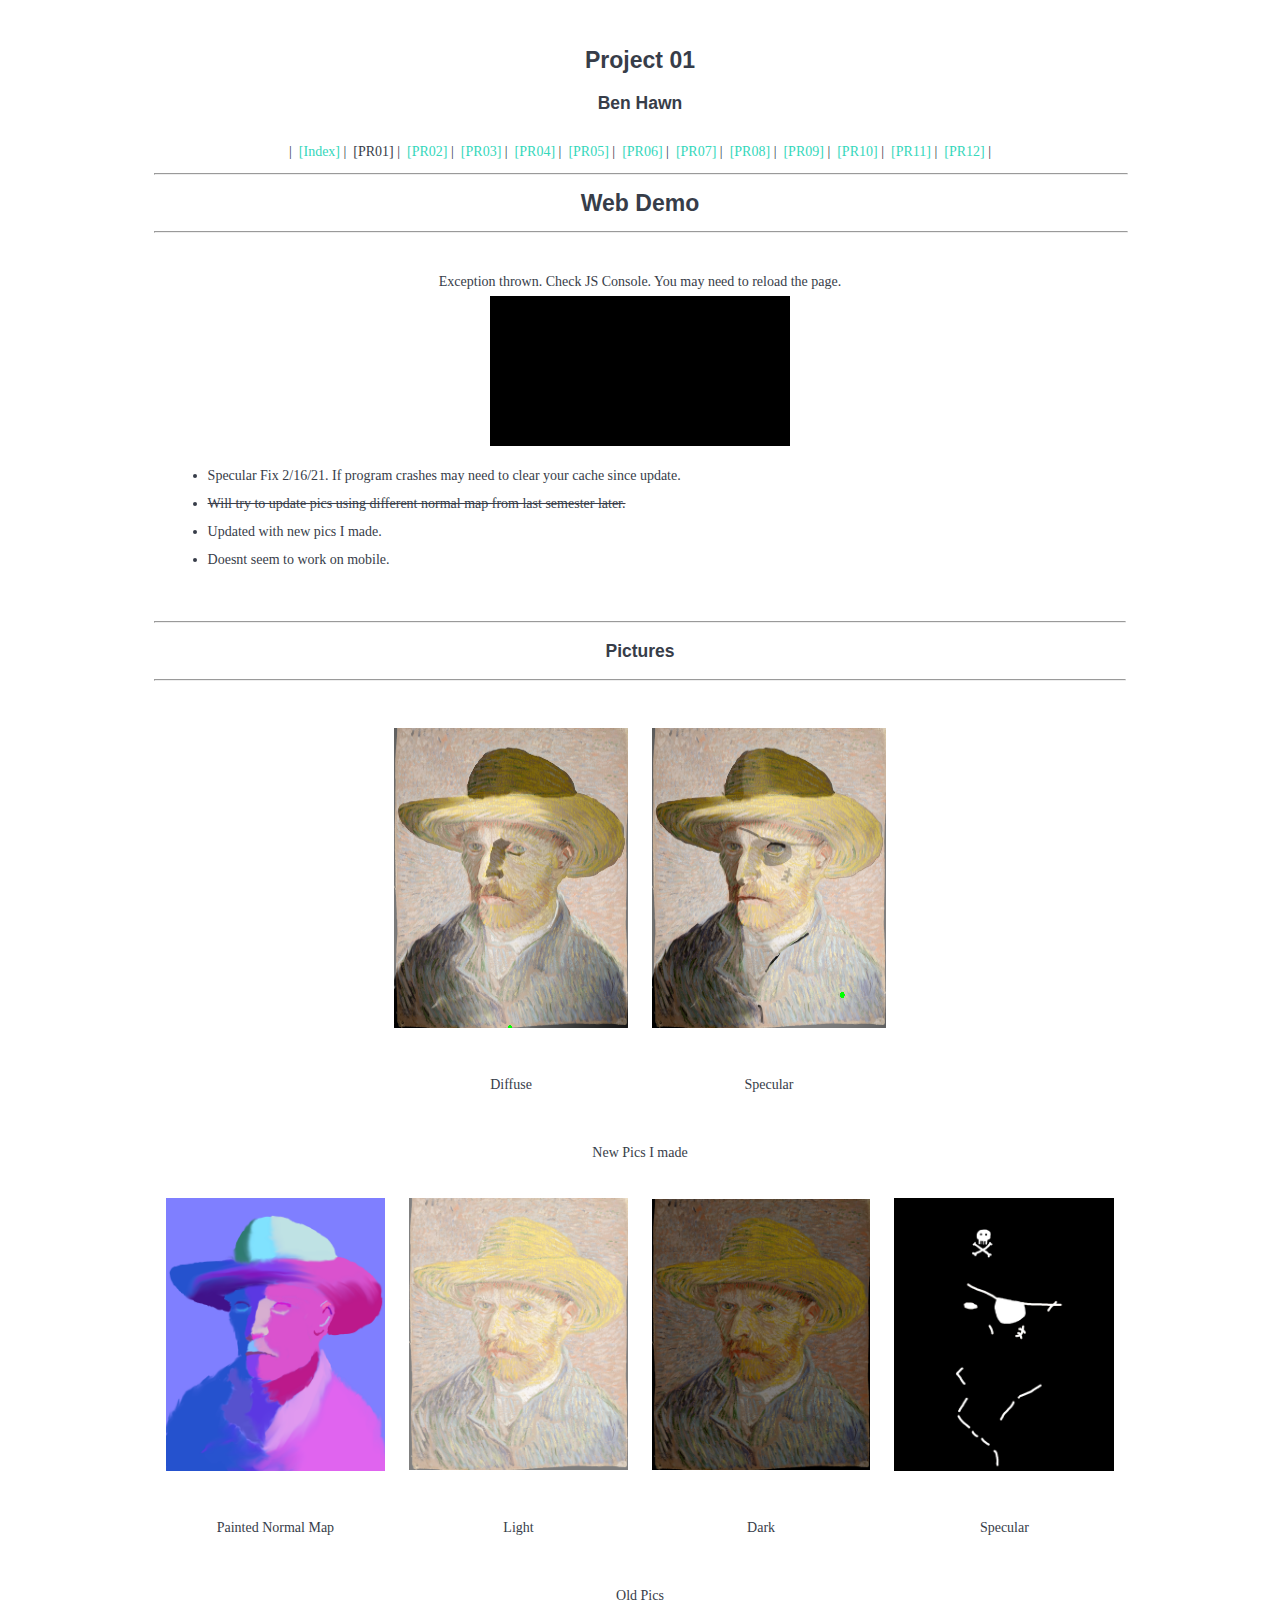
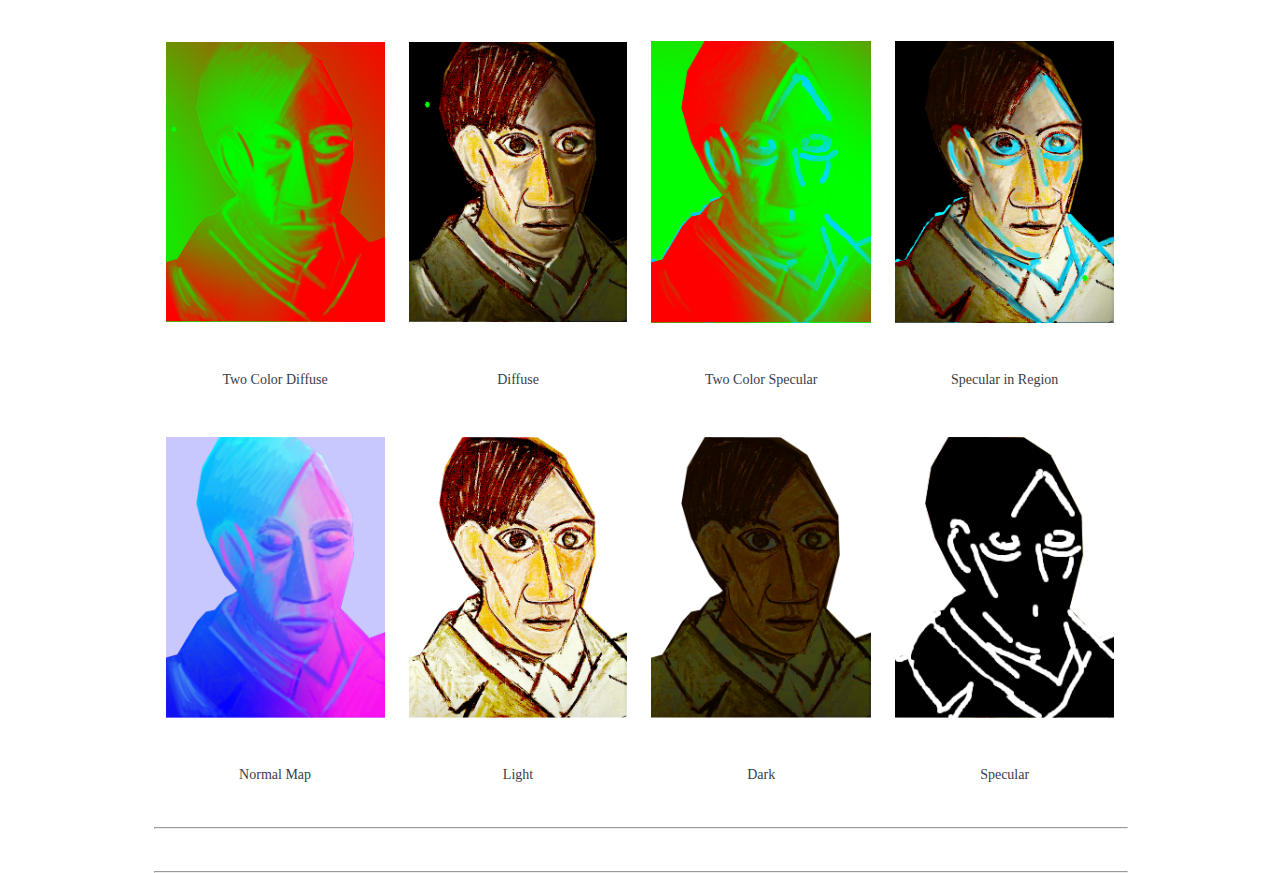
==== commit 4f976360: "update" ====
--- a/pr01/index.html
+++ b/pr01/index.html
@@ -1,256 +1,258 @@
-<html><head>
-    <meta charset="utf-8">
-    <title>PR01</title>
-    <link rel="stylesheet" href="style.css">
-</head>
-
-<body id="preview">
-    
-    <!--------------------------- Start Title --------------------------------->
-    
-    <center>
-        <h3 class="code-line" data-line-end="2" data-line-start="1"><a id="Project_09_1"></a>Project 01</h3>
-        <h5 class="code-line" data-line-end="3" data-line-start="2"><a id="Ben_Hawn_2"></a>Ben Hawn</h5><br>
-	</center>
-	
-	<!---------------------------- Page Index --------------------------------->
-	
-	<center>
-
-    	<!-- Course host -->
-    	|&nbsp; 
-    	<a href="https://bhawn.github.io/CSCE_647">[Index]</a>&nbsp;|&nbsp;
-        [PR01]&nbsp;|&nbsp;
-    	<a href="https://bhawn.github.io/CSCE_647/pr02">[PR02]</a>&nbsp;|&nbsp; 
-    	<a href="https://bhawn.github.io/CSCE_647/pr03">[PR03]</a>&nbsp;|&nbsp;
-    	<a href="https://bhawn.github.io/CSCE_647/pr04">[PR04]</a>&nbsp;|&nbsp;
-    	<a href="https://bhawn.github.io/CSCE_647/pr05">[PR05]</a>&nbsp;|&nbsp;
-    	<a href="https://bhawn.github.io/CSCE_647/pr06">[PR06]</a>&nbsp;|&nbsp;
-    	<a href="https://bhawn.github.io/CSCE_647/pr07">[PR07]</a>&nbsp;|&nbsp;
-    	<a href="https://bhawn.github.io/CSCE_647/pr08">[PR08]</a>&nbsp;|&nbsp;
-    	<a href="https://bhawn.github.io/CSCE_647/pr09">[PR09]</a>&nbsp;|&nbsp;
-    	<a href="https://bhawn.github.io/CSCE_647/pr10">[PR10]</a>&nbsp;|&nbsp;
-    	<a href="https://bhawn.github.io/CSCE_647/pr11">[PR11]</a>&nbsp;|&nbsp;
-    	<a href="https://bhawn.github.io/CSCE_647/pr12">[PR12]</a>&nbsp;|
-    	
-    	
-	</center>
-	
-	
-	<!---------------------------- Web Demo Title ----------------------------->
-	
-    <hr width="100%">
-        <h3 align="center" style="padding-top:0">Web Demo</h3>
-    <hr width="100%"><br>
-	
-	
-    <!---------------------------- Start Pictures ----------------------------->
-    <!--------------------- Section Title --------------------->
-    <!------------------- Emscripten WebDemo loader --------------------------->
-    
-    <figure id="spinner" style="overflow:visible" hidden=""><div class="spinner"></div>
-        <center style="margin-top:.5em"><strong>
-            Project 01
-        </strong></center>
-    </figure>
-    <div class="emscripten" id="status"></div>
-    <div class="emscripten"><progress id="progress" max="1" value="0" hidden=""></progress></div>
-    <canvas class="emscripten" id="canvas" oncontextmenu="event.preventDefault()" tabindex="-1" width="900" height="600" style="cursor: default;"></canvas>
-    <div class="emscripten">
-
-        
-        <!---------------------- Emscripten Loader -------------------->
-        <!--
-            Calling stub because of sigaction is expected behavior. 
-            SDL_Init makes calls to sigaction. With ASSERTIONS=1 emscripten will 
-            warn because signal as not supported. 
-        -->
-        
-        <!--Not really needed but left.-->
-        <textarea class="emscripten" id="output" rows="0" style="display: none!important;"></textarea>
-        <script>
-            var statusElement = document.getElementById("status"),
-                progressElement = document.getElementById("progress"),
-                spinnerElement = document.getElementById("spinner"),
-                Module = {
-                    preRun: [],
-                    postRun: [],
-                    // No longer used. removed printbox
-                    
-                    print: function() {
-                        
-                        var e = document.getElementById("output");
-                        return e && (e.value = ""),
-                        function(t) { 
-                            arguments.length > 1 && (t = Array.prototype.slice.call(arguments).join(" ")), 
-                            console.log(t), 
-                            e && (e.value += t + "\n", e.scrollTop = e.scrollHeight) 
-                        }
-                    }(),
-                    printErr: function(e) { 
-                        arguments.length > 1 && (e = Array.prototype.slice.call(arguments).join(" ")), 
-                        console.error(e) 
-                    },
-                    canvas: function() { 
-                        var e = document.getElementById("canvas"); 
-                        return e.addEventListener("webglcontextlost", (function(e) { 
-                            alert("WebGL context lost. You will need to reload the page."), 
-                            e.preventDefault() 
-                        }), !1), 
-                        e 
-                    }(),
-                    setStatus: function(e) {
-                        if (Module.setStatus.last || (Module.setStatus.last = { time: Date.now(), text: "" }), e !== Module.setStatus.last.text) {
-                            var t = e.match(/([^(]+)\((\d+(\.\d+)?)\/(\d+)\)/),
-                            n = Date.now();
-                            t && n - Module.setStatus.last.time < 30 || (Module.setStatus.last.time = n, Module.setStatus.last.text = e, t ? (e = t[1], progressElement.value = 100 * parseInt(t[2]), progressElement.max = 100 * parseInt(t[4]), progressElement.hidden = !1, spinnerElement.hidden = !1) : (progressElement.value = null, progressElement.max = null, progressElement.hidden = !0, e || (spinnerElement.hidden = !0)), statusElement.innerHTML = e)
-                        }
-                    },
-                    totalDependencies: 0,
-                    monitorRunDependencies: function(e) { 
-                        this.totalDependencies = Math.max(this.totalDependencies, e), 
-                        Module.setStatus(e ? "Preparing... (" + (this.totalDependencies - e) + "/" + this.totalDependencies + ")" : "All downloads complete.") 
-                    }
-                };
-                
-            Module.setStatus("Downloading..."), 
-            
-            window.onerror = function() { 
-                Module.setStatus("Exception thrown. Check JS Console.\nYou may need to reload the page."), 
-                spinnerElement.style.display = "none", 
-                Module.setStatus = function(e) { e && Module.printErr("[post-exception status] " + e) }
-            }
-        </script>
-        
-       <script async="" src="index.js"></script>
-        
-		
-    </div>
-    <ul>
-		<li>Specular Fix 2/16/21. If program crashes may need to clear your cache since update.</li>
-		<li><strike>Will try to update pics using different normal map from last semester later.</strike></li>
-		<li>Updated with new pics I made.</li>
-		<li>Doesnt seem to work on mobile.</li>
-
-
-		
-	</ul>
-    
-    <!---------------------------- Start Pictures ----------------------------->
-    <!--------------------- Section Title --------------------->
-    
-    <br><hr>
-    <h5 align="center" style="padding-bottom:1rem">Pictures</h5>
-    <hr><br>
-
-	
-	<center>
-	<table>
-            <tbody>
-				<tr align="center">
-                    <td></td>
-                    <td><img alt="diffuse.png" src="diffuse_vg.png" height="300px"></td>
-                    <td><img alt="2ColorSpec.png" src="specular_vg_text.png" height="300px"></td>
-
-                    <td></td>
-                </tr>
-                <tr align="center">
-                    <td>
-                        
-                    </td>
-                    <td>
-                        <p>Diffuse</p>
-                    </td>
-                    <td>
-                        <p>Specular</p>
-                    </td>
-					<td>
-                    </td>
-
-                </tr>
-			
-                
-			</tbody>
-		</table>
-		<p>New Pics I made</p>
-		<table>
-            <tbody>
-				<tr align="center">
-                    <td><img alt="normal2.png" src="van_gogh_map.png" height="300px"></td>
-                    <td><img alt="light1.png" src="van_gogh_light.png" height="300px"></td>
-                    <td><img alt="dark1.png" src="van_gogh_dark.png" height="300px"></td>
-                    <td><img alt="spec1.png" src="van_gogh_specular.png" height="300px"></td>
-                </tr>
-                <tr align="center">
-                    <td>
-                        <p>Painted Normal Map</p>
-                    </td>
-                    <td>
-                        <p>Light</p>
-                    </td>
-                    <td>
-                        <p>Dark</p>
-                    </td>
-                    <td>
-                        <p>Specular</p>
-                    </td>
-                </tr>
-				</tbody>
-		</table>
-		<p>Old Pics</p>
-		<table>
-            <tbody>
-				<tr align="center">
-                    <td><img alt="two_color_diffuse.png" src="two_color_diffuse.png" height="300px"></td>
-                    <td><img alt="diffuse.png" src="diffuse.png" height="300px"></td>
-                    <td><img alt="2ColorSpec.png" src="2ColorSpec.png" height="300px"></td>
-
-                    <td><img alt="spec.png" src="spec.png" height="300px"></td>
-                </tr>
-                <tr align="center">
-                    <td>
-                        <p>Two Color Diffuse</p>
-                    </td>
-                    <td>
-                        <p>Diffuse</p>
-                    </td>
-                    <td>
-                        <p>Two Color Specular</p>
-                    </td>
-					<td>
-                        <p>Specular in Region</p>
-                    </td>
-
-                </tr>
-			
-			
-                <tr align="center">
-                    <td><img alt="normal2.png" src="normal2.png" height="300px"></td>
-                    <td><img alt="light1.png" src="light1.png" height="300px"></td>
-                    <td><img alt="dark1.png" src="dark1.png" height="300px"></td>
-                    <td><img alt="spec1.png" src="spec1.png" height="300px"></td>
-                </tr>
-                <tr align="center">
-                    <td>
-                        <p>Normal Map</p>
-                    </td>
-                    <td>
-                        <p>Light</p>
-                    </td>
-                    <td>
-                        <p>Dark</p>
-                    </td>
-                    <td>
-                        <p>Specular</p>
-                    </td>
-                </tr>
-        </tbody>
-</table>
-	</center>
-    <hr width="100%"><br>
-    <hr width="100%">
-    
-    
-
-
-</body></html>+<!doctypehtml>
+<html>
+<head>
+    <meta charset=utf-8>
+    <title>PR01</title>
+    <link rel="stylesheet" href="style.css">
+</head>
+
+<body id=preview>
+    
+    <!--------------------------- Start Title --------------------------------->
+    
+    <center>
+        <h3 class=code-line data-line-end=2 data-line-start=1><a id=Project_09_1></a>Project 01</h3>
+        <h5 class=code-line data-line-end=3 data-line-start=2><a id=Ben_Hawn_2></a>Ben Hawn</h5><br>
+	</center>
+	
+	<!---------------------------- Page Index --------------------------------->
+	
+	<center>
+
+    	<!-- Course host -->
+    	|&nbsp; 
+    	<a href="https://bhawn.github.io/CSCE_647">[Index]</a>&nbsp;|&nbsp;
+        [PR01]&nbsp;|&nbsp;
+    	<a href="https://bhawn.github.io/CSCE_647/pr02">[PR02]</a>&nbsp;|&nbsp; 
+    	<a href="https://bhawn.github.io/CSCE_647/pr03">[PR03]</a>&nbsp;|&nbsp;
+    	<a href="https://bhawn.github.io/CSCE_647/pr04">[PR04]</a>&nbsp;|&nbsp;
+    	<a href="https://bhawn.github.io/CSCE_647/pr05">[PR05]</a>&nbsp;|&nbsp;
+    	<a href="https://bhawn.github.io/CSCE_647/pr06">[PR06]</a>&nbsp;|&nbsp;
+    	<a href="https://bhawn.github.io/CSCE_647/pr07">[PR07]</a>&nbsp;|&nbsp;
+    	<a href="https://bhawn.github.io/CSCE_647/pr08">[PR08]</a>&nbsp;|&nbsp;
+    	<a href="https://bhawn.github.io/CSCE_647/pr09">[PR09]</a>&nbsp;|&nbsp;
+    	<a href="https://bhawn.github.io/CSCE_647/pr10">[PR10]</a>&nbsp;|&nbsp;
+    	<a href="https://bhawn.github.io/CSCE_647/pr11">[PR11]</a>&nbsp;|&nbsp;
+    	<a href="https://bhawn.github.io/CSCE_647/pr12">[PR12]</a>&nbsp;|
+    	
+    	
+	</center>
+	
+	
+	<!---------------------------- Web Demo Title ----------------------------->
+	
+    <hr width=100%>
+        <h3 align=center style=padding-top:0>Web Demo</h3>
+    <hr width=100%><br>
+	
+	
+    <!---------------------------- Start Pictures ----------------------------->
+    <!--------------------- Section Title --------------------->
+    <!------------------- Emscripten WebDemo loader --------------------------->
+    
+    <figure id=spinner style=overflow:visible><div class=spinner></div>
+        <center style=margin-top:.5em><strong>
+            Project 01
+        </strong></center>
+    </figure>
+    <div class=emscripten id=status>Downloading...</div>
+    <div class=emscripten><progress hidden id=progress max=100 value=0></progress></div>
+    <canvas class=emscripten id=canvas oncontextmenu=event.preventDefault() tabindex=-1></canvas>
+    <div class=emscripten>
+
+        
+        <!---------------------- Emscripten Loader -------------------->
+        <!--
+            Calling stub because of sigaction is expected behavior. 
+            SDL_Init makes calls to sigaction. With ASSERTIONS=1 emscripten will 
+            warn because signal as not supported. 
+        -->
+        
+        <!--Not really needed but left.-->
+        <textarea class=emscripten id=output rows=0 style="display: none!important;"></textarea>
+        <script>
+            var statusElement = document.getElementById("status"),
+                progressElement = document.getElementById("progress"),
+                spinnerElement = document.getElementById("spinner"),
+                Module = {
+                    preRun: [],
+                    postRun: [],
+                    // No longer used. removed printbox
+                    
+                    print: function() {
+                        
+                        var e = document.getElementById("output");
+                        return e && (e.value = ""),
+                        function(t) { 
+                            arguments.length > 1 && (t = Array.prototype.slice.call(arguments).join(" ")), 
+                            console.log(t), 
+                            e && (e.value += t + "\n", e.scrollTop = e.scrollHeight) 
+                        }
+                    }(),
+                    printErr: function(e) { 
+                        arguments.length > 1 && (e = Array.prototype.slice.call(arguments).join(" ")), 
+                        console.error(e) 
+                    },
+                    canvas: function() { 
+                        var e = document.getElementById("canvas"); 
+                        return e.addEventListener("webglcontextlost", (function(e) { 
+                            alert("WebGL context lost. You will need to reload the page."), 
+                            e.preventDefault() 
+                        }), !1), 
+                        e 
+                    }(),
+                    setStatus: function(e) {
+                        if (Module.setStatus.last || (Module.setStatus.last = { time: Date.now(), text: "" }), e !== Module.setStatus.last.text) {
+                            var t = e.match(/([^(]+)\((\d+(\.\d+)?)\/(\d+)\)/),
+                            n = Date.now();
+                            t && n - Module.setStatus.last.time < 30 || (Module.setStatus.last.time = n, Module.setStatus.last.text = e, t ? (e = t[1], progressElement.value = 100 * parseInt(t[2]), progressElement.max = 100 * parseInt(t[4]), progressElement.hidden = !1, spinnerElement.hidden = !1) : (progressElement.value = null, progressElement.max = null, progressElement.hidden = !0, e || (spinnerElement.hidden = !0)), statusElement.innerHTML = e)
+                        }
+                    },
+                    totalDependencies: 0,
+                    monitorRunDependencies: function(e) { 
+                        this.totalDependencies = Math.max(this.totalDependencies, e), 
+                        Module.setStatus(e ? "Preparing... (" + (this.totalDependencies - e) + "/" + this.totalDependencies + ")" : "All downloads complete.") 
+                    }
+                };
+                
+            Module.setStatus("Downloading..."), 
+            
+            window.onerror = function() { 
+                Module.setStatus("Exception thrown. Check JS Console.\nYou may need to reload the page."), 
+                spinnerElement.style.display = "none", 
+                Module.setStatus = function(e) { e && Module.printErr("[post-exception status] " + e) }
+            }
+        </script>
+        
+       <script async src=index.js></script>
+        
+		
+    </div>
+    <ul>
+		<li>Specular Fix 2/16/21. If program crashes may need to clear your cache since update.</li>
+		<li><strike>Will try to update pics using different normal map from last semester later.</strike></li>
+		<li>Updated with new pics I made.</li>
+		<li>Doesnt seem to work on mobile.</li>
+
+
+		
+	</ul>
+    
+    <!---------------------------- Start Pictures ----------------------------->
+    <!--------------------- Section Title --------------------->
+    
+    <br><hr>
+    <h5 align=center style=padding-bottom:1rem>Pictures</h5>
+    <hr><br>
+
+	
+	<center>
+	<table>
+            <tbody>
+				<tr align=center>
+                    <td></td>
+                    <td><img alt="diffuse.png" src="diffuse_vg.png" height=300px></td>
+                    <td><img alt="2ColorSpec.png" src="specular_vg_text.png" height=300px></td>
+
+                    <td></td>
+                </tr>
+                <tr align=center>
+                    <td>
+                        
+                    </td>
+                    <td>
+                        <p>Diffuse</p>
+                    </td>
+                    <td>
+                        <p>Specular</p>
+                    </td>
+					<td>
+                    </td>
+
+                </tr>
+			
+                
+			</tbody>
+		</table>
+		<p>New Pics I made</p>
+		<table>
+            <tbody>
+				<tr align=center>
+                    <td><img alt="normal2.png" src="van_gogh_map.png" height=300px></td>
+                    <td><img alt="light1.png" src="van_gogh_light.png" height=300px></td>
+                    <td><img alt="dark1.png" src="van_gogh_dark.png" height=300px></td>
+                    <td><img alt="spec1.png" src="van_gogh_specular.png" height=300px></td>
+                </tr>
+                <tr align=center>
+                    <td>
+                        <p>Painted Normal Map</p>
+                    </td>
+                    <td>
+                        <p>Light</p>
+                    </td>
+                    <td>
+                        <p>Dark</p>
+                    </td>
+                    <td>
+                        <p>Specular</p>
+                    </td>
+                </tr>
+				</tbody>
+		</table>
+		<p>Old Pics</p>
+		<table>
+            <tbody>
+				<tr align=center>
+                    <td><img alt="two_color_diffuse.png" src="two_color_diffuse.png" height=300px></td>
+                    <td><img alt="diffuse.png" src="diffuse.png" height=300px></td>
+                    <td><img alt="2ColorSpec.png" src="2ColorSpec.png" height=300px></td>
+
+                    <td><img alt="spec.png" src="spec.png" height=300px></td>
+                </tr>
+                <tr align=center>
+                    <td>
+                        <p>Two Color Diffuse</p>
+                    </td>
+                    <td>
+                        <p>Diffuse</p>
+                    </td>
+                    <td>
+                        <p>Two Color Specular</p>
+                    </td>
+					<td>
+                        <p>Specular in Region</p>
+                    </td>
+
+                </tr>
+			
+			
+                <tr align=center>
+                    <td><img alt="normal2.png" src="normal2.png" height=300px></td>
+                    <td><img alt="light1.png" src="light1.png" height=300px></td>
+                    <td><img alt="dark1.png" src="dark1.png" height=300px></td>
+                    <td><img alt="spec1.png" src="spec1.png" height=300px></td>
+                </tr>
+                <tr align=center>
+                    <td>
+                        <p>Normal Map</p>
+                    </td>
+                    <td>
+                        <p>Light</p>
+                    </td>
+                    <td>
+                        <p>Dark</p>
+                    </td>
+                    <td>
+                        <p>Specular</p>
+                    </td>
+                </tr>
+        </tbody>
+</table>
+	</center>
+    <hr width=100%><br>
+    <hr width=100%>
+    
+    
+</body>
+
+</html>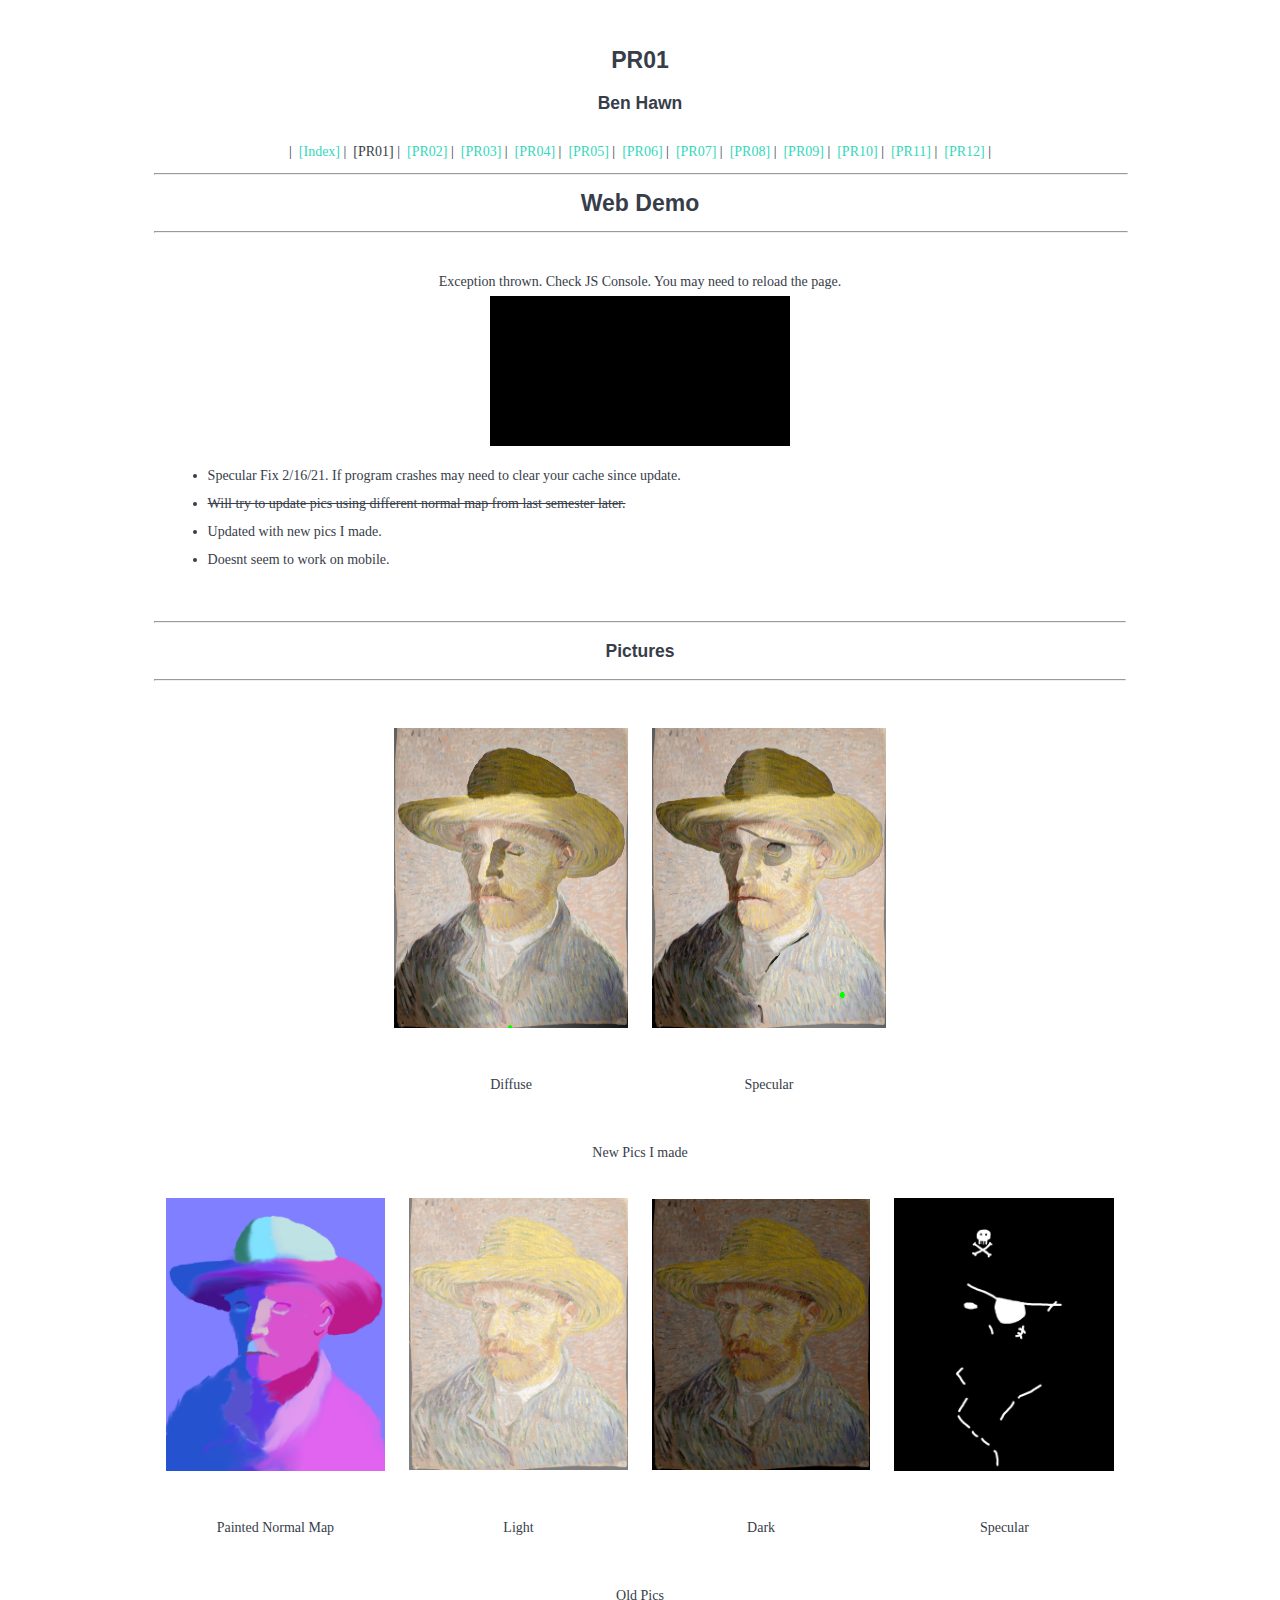
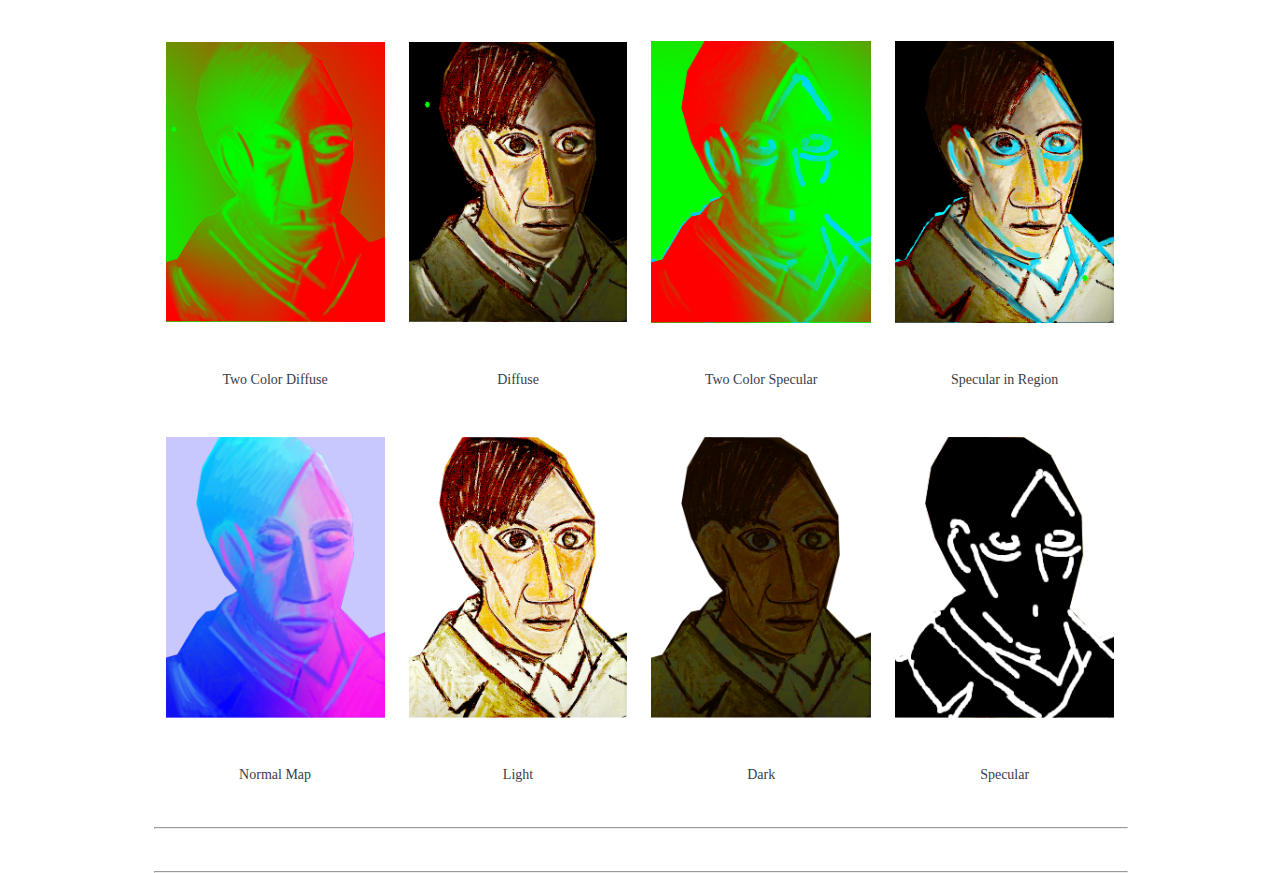
==== commit 4b5066aa: "title fix" ====
--- a/pr01/index.html
+++ b/pr01/index.html
@@ -11,7 +11,7 @@
     <!--------------------------- Start Title --------------------------------->
     
     <center>
-        <h3 class=code-line data-line-end=2 data-line-start=1><a id=Project_09_1></a>Project 01</h3>
+        <h3 class=code-line data-line-end=2 data-line-start=1><a id=Project_09_1></a>PR01</h3>
         <h5 class=code-line data-line-end=3 data-line-start=2><a id=Ben_Hawn_2></a>Ben Hawn</h5><br>
 	</center>
 	
